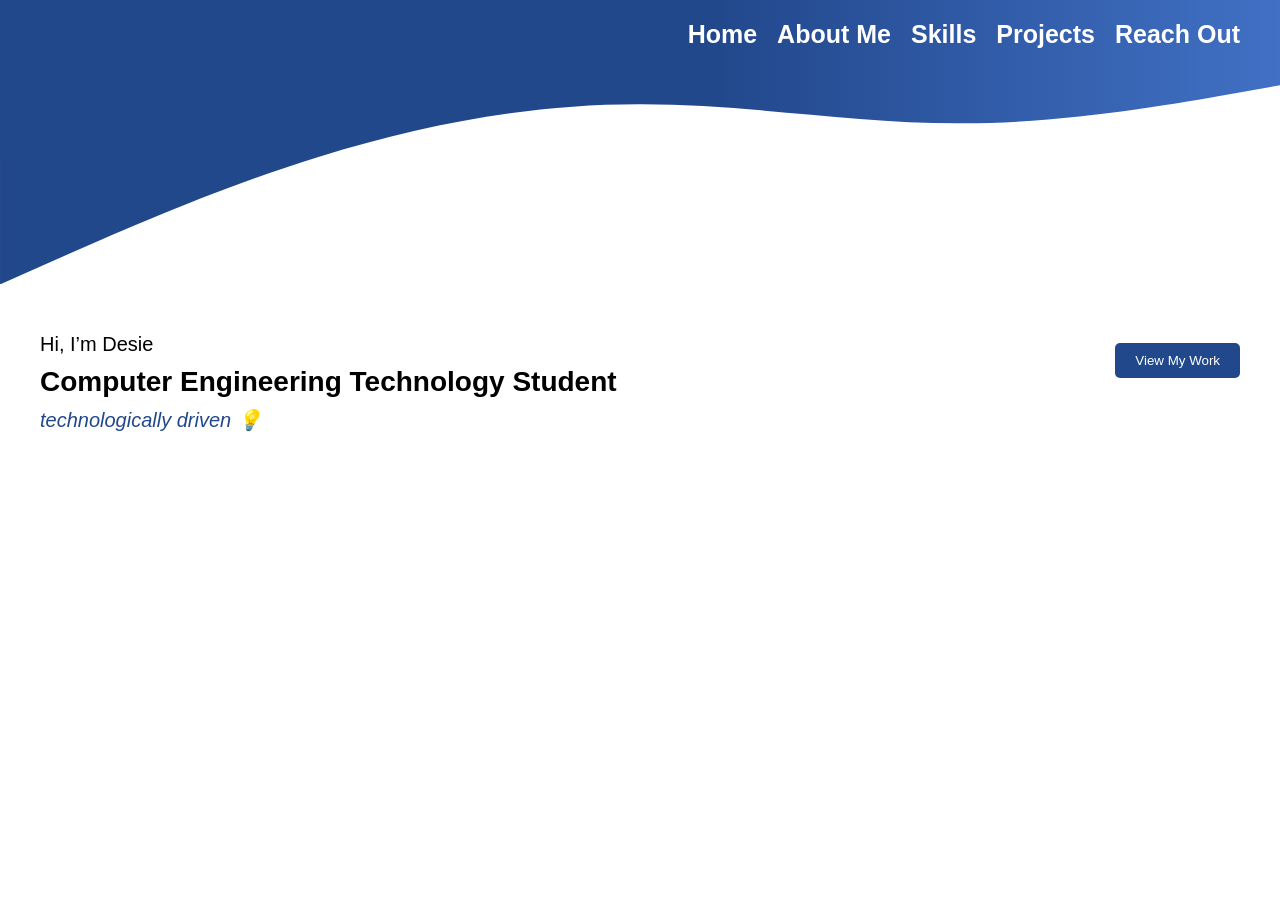
==== index.html @ a1e7cda0 "Add files via upload" ====
<!DOCTYPE html>
<html lang="en">
<head>
  <meta charset="UTF-8">
  <meta name="viewport" content="width=device-width, initial-scale=1.0">
  <title>Desie’s Portfolio</title>
  <link rel="stylesheet" href="style.css">
</head>
<body>

<header>
  <nav>
    <a href="#" class="home">Home</a>
    <a href="#">About Me</a>
    <a href="#">Skills</a>
    <a href="#">Projects</a>
    <a href="#">Reach Out</a>
  </nav>
</header>

  <svg xmlns="http://www.w3.org/2000/svg" viewBox="0 0 1440 320">
    <!-- Define gradient -->
    <defs>
      <linearGradient id="waveGradient" x1="0%" y1="0%" x2="100%" y2="0%">
        <stop offset="56%" style="stop-color:#22488C; stop-opacity:1" />
        <stop offset="99%" style="stop-color:#406FC3; stop-opacity:1" />
      </linearGradient>
    </defs>

    <path fill="url(#waveGradient)" d="M0,320L60,293.3C120,267,240,213,360,176C480,139,600,117,720,117.3C840,117,960,139,1080,138.7C1200,139,1320,117,1380,106.7L1440,96L1440,0L1380,0C1320,0,1200,0,1080,0C960,0,840,0,720,0C600,0,480,0,360,0C240,0,120,0,60,0L0,0Z"></path>
  </svg>
</header>

<section class="hero">
  <div class="hero-text">
    <p style="font-size: 20px;">Hi, I’m Desie</p>
    <h1><b>Computer Engineering Technology Student</b></h1>
    <p class="tagline">technologically driven <span class="icon">💡</span></p>
  </div>

  <div class="hero-photo">
    <button>View My Work</button>
  </div>
</section>

</body>
</html>
---- style.css ----
body {
  margin: 0;
  font-family: Arial, sans-serif;
}

header {
  position: relative;
  width: 100%;
}

nav {
  position: absolute;
  top: 20px;
  right: 40px;
  display: flex;
  gap: 20px;
}

nav a {
  color: white;
  text-decoration: none;
  font-weight: bold;
  font-size: 25px;
}

nav a.home {
  font-weight: bolder;
  font-size: 25px;
}

header svg {
  display: block;
  width: 100%;
  height: auto;
}

.hero {
  display: flex;
  align-items: flex-start;
  justify-content: space-between;
  gap: 40px;
  padding: 40px;
}

.hero-text {
  max-width: 50%;
}

.hero-text p {
  margin: 5px 0;
  font-size: 20px;
}

.hero-text h1 {
  font-size: 28px;
  margin: 10px 0;
}

.hero-text .tagline {
  font-style: italic;
  color: #22488C;
}

.hero-photo {
  display: flex;
  flex-direction: column;
  align-items: center;
}

.hero-photo img {
  width: 200px;
  height: 200px;
  border-radius: 50%;
  object-fit: cover;
  box-shadow: 0 4px 8px rgba(0,0,0,0.3);
}

.hero-photo button {
  margin-top: 15px;
  padding: 10px 20px;
  background-color: #22488C;
  color: white;
  border: none;
  border-radius: 5px;
  cursor: pointer;
}

.hero-photo button:hover {
  background-color: #406FC3;
}
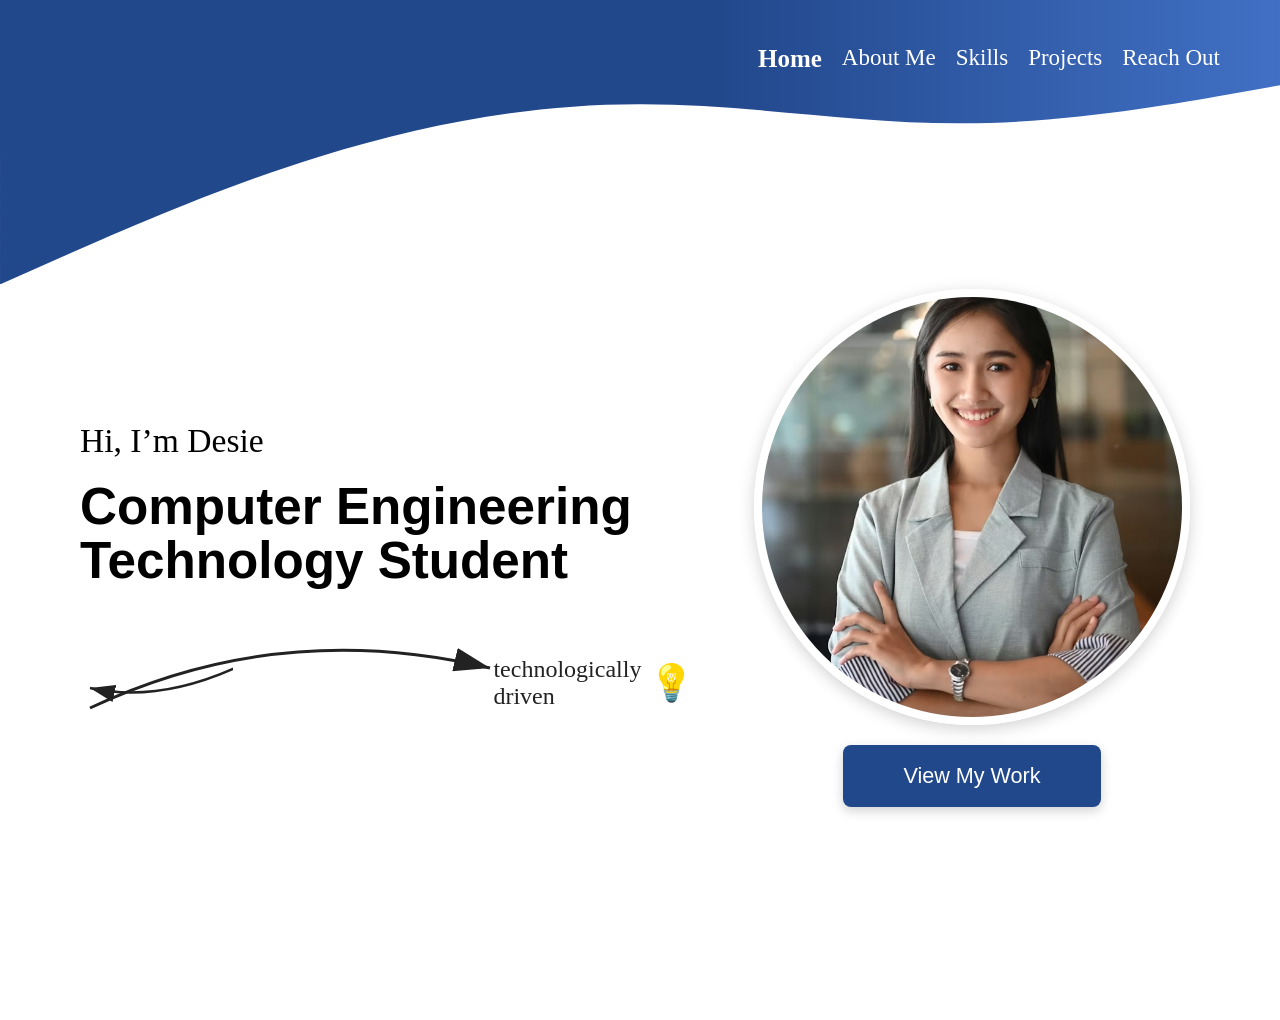
==== commit 2d6f8678: "Add files via upload" ====
--- a/index.html
+++ b/index.html
@@ -9,14 +9,13 @@
 <body>
 
 <header>
-  <nav>
-    <a href="#" class="home">Home</a>
-    <a href="#">About Me</a>
-    <a href="#">Skills</a>
-    <a href="#">Projects</a>
-    <a href="#">Reach Out</a>
-  </nav>
-</header>
+<nav>
+  <b></b><a href="#home" class="home">Home</a></b>
+  <a href="#about">About Me</a>
+  <a href="#skills">Skills</a>
+  <a href="#projects">Projects</a>
+  <a href="#contact">Reach Out</a>
+</nav>
 
   <svg xmlns="http://www.w3.org/2000/svg" viewBox="0 0 1440 320">
     <!-- Define gradient -->
@@ -33,12 +32,31 @@
 
 <section class="hero">
   <div class="hero-text">
-    <p style="font-size: 20px;">Hi, I’m Desie</p>
-    <h1><b>Computer Engineering Technology Student</b></h1>
-    <p class="tagline">technologically driven <span class="icon">💡</span></p>
+    <p class="intro">Hi, I’m Desie</p>
+    <h1><span class="main-bold">Computer Engineering<br>Technology Student</span></h1>
+    <svg class="arrow-top" width="420" height="90">
+      <path d="M10,80 Q200,-10 410,40" stroke="#222" stroke-width="3" fill="none" marker-end="url(#arrowhead)"/>
+      <defs>
+        <marker id="arrowhead" markerWidth="12" markerHeight="8" refX="12" refY="4" orient="auto">
+          <polygon points="0 0, 12 4, 0 8" fill="#222" />
+        </marker>
+      </defs>
+    </svg>
+    <div class="tagline-row">
+      <svg class="arrow-bottom" width="220" height="90">
+        <path d="M210,10 Q100,80 10,60" stroke="#222" stroke-width="2.5" fill="none" marker-end="url(#arrowhead2)"/>
+        <defs>
+          <marker id="arrowhead2" markerWidth="10" markerHeight="7" refX="10" refY="3.5" orient="auto">
+            <polygon points="0 0, 10 3.5, 0 7" fill="#222" />
+          </marker>
+        </defs>
+      </svg>
+      <span class="tagline">technologically driven <span class="icon">💡</span></span>
+    </div>
   </div>
 
   <div class="hero-photo">
+    <img src="Desie.jpg" alt="Profile photo">
     <button>View My Work</button>
   </div>
 </section>
--- a/style.css
+++ b/style.css
@@ -1,90 +1,191 @@
 body {
+  /* Main body styles */
   margin: 0;
-  font-family: Arial, sans-serif;
+  font-family: 'Georgia', 'Times New Roman', Times, serif;
+  background: #fff;
 }
 
 header {
-  position: relative;
+  /* Header with fixed navigation */
+  position: fixed;
+  top: 0;
+  left: 0;
   width: 100%;
+  z-index: 1000;
+  /* ensures it stays above other content */
+}
+
+html {
+  /* Smooth scroll behavior */
+  scroll-behavior: smooth;
+}
+
+section {  /* Section padding and height */  padding-top: 120px;
+  /* offset so content isn’t hidden behind header */
+  min-height: 100vh;
+  /* each section fills screen height */
 }
 
 nav {
+  /* Navigation menu */
   position: absolute;
-  top: 20px;
-  right: 40px;
+  top: 45px;
+  right: 60px;
   display: flex;
   gap: 20px;
 }
 
 nav a {
+  /* Navigation links */
   color: white;
   text-decoration: none;
-  font-weight: bold;
-  font-size: 25px;
+  font-weight: lighter;
+  font-size: 23px;
 }
 
 nav a.home {
+  /* Home link highlighted */
   font-weight: bolder;
   font-size: 25px;
 }
-
 header svg {
+  /* Wave SVG at header */
   display: block;
   width: 100%;
   height: auto;
 }
 
 .hero {
+  /* Hero section layout */
   display: flex;
-  align-items: flex-start;
+  align-items: center;
   justify-content: space-between;
-  gap: 40px;
-  padding: 40px;
+  gap: 0;
+  padding: 120px 0 0 80px;
+  min-height: 100vh;
+  position: relative;
+  background: #fff;
 }
 
 .hero-text {
-  max-width: 50%;
+  max-width: 48vw;
+  min-width: 500px;
+  position: relative;
+  text-align: left;
+  z-index: 2;
 }
 
-.hero-text p {
-  margin: 5px 0;
-  font-size: 20px;
+.hero-text .intro {
+  /* Introduction text Hi desie */  
+  font-size: 2.1rem;
+  font-family: 'Georgia', serif;
+  font-weight: 400;
+   margin: 0 0 20px 0;
+}
+
+.main-bold {
+  font-family: 'Arial Black', 'Arial Bold', Arial, sans-serif;
+  font-size: 3.2rem;
+  font-weight: 900;
+  line-height: 1.05;
+  display: block;
 }
 
 .hero-text h1 {
-  font-size: 28px;
-  margin: 10px 0;
+  margin: 0 0 0 0;
+  padding: 0;
 }
 
-.hero-text .tagline {
-  font-style: italic;
-  color: #22488C;
+.tagline-row {
+  display: flex;
+  align-items: center;
+  margin-top: 40px;
+  position: relative;
+}
+
+.tagline {
+  font-style: normal;
+  color: #222;
+  font-size: 1.5rem;
+  font-family: 'Georgia', serif;
+  font-weight: 500;
+  margin-left: 250px;
+  margin-top: 20px;
+
+  display: flex;
+  align-items: center;
+}
+
+.icon {
+  font-size: 1.5em;
+  margin-left: 8px;
+}
+
+.arrow-top {
+  position: absolute;
+  left: 0;
+  margin-top: 40px;
+  z-index: 1;
+}
+
+.arrow-bottom {
+  margin-right: 10px;
+  margin-top: 0;
 }
 
 .hero-photo {
+  /* Hero photo container */
   display: flex;
   flex-direction: column;
   align-items: center;
+  justify-content: flex-start;
+  margin-right: 90px;
 }
 
 .hero-photo img {
-  width: 200px;
-  height: 200px;
+  /* Profile image styling */
+  margin-top: 0;
+  width: 420px;
+  height: 420px;
   border-radius: 50%;
   object-fit: cover;
-  box-shadow: 0 4px 8px rgba(0,0,0,0.3);
+  box-shadow: 0 4px 16px rgba(0,0,0,0.18);
+  margin-bottom: 20px;
+  border: 8px solid #fff;
 }
 
 .hero-photo button {
-  margin-top: 15px;
-  padding: 10px 20px;
+  /* View My Work button */
+  margin-bottom: 45px;
+  padding: 18px 60px;
   background-color: #22488C;
   color: white;
   border: none;
-  border-radius: 5px;
+  border-radius: 8px;
+  font-size: 1.35em;
+  font-family: 'Arial', sans-serif;
+  font-weight: 500;
+  box-shadow: 0 4px 12px rgba(0,0,0,0.18);
   cursor: pointer;
+  transition: background 0.2s;
 }
 
 .hero-photo button:hover {
+  /* Button hover state */
   background-color: #406FC3;
 }
+
+@media (max-width: 1100px) {
+  .hero {
+    flex-direction: column;
+    align-items: flex-start;
+    padding: 40px 10px;
+  }
+  .hero-photo {
+    margin: 0 auto;
+  }
+  .hero-text {
+    min-width: 0;
+    max-width: 100vw;
+  }
+}
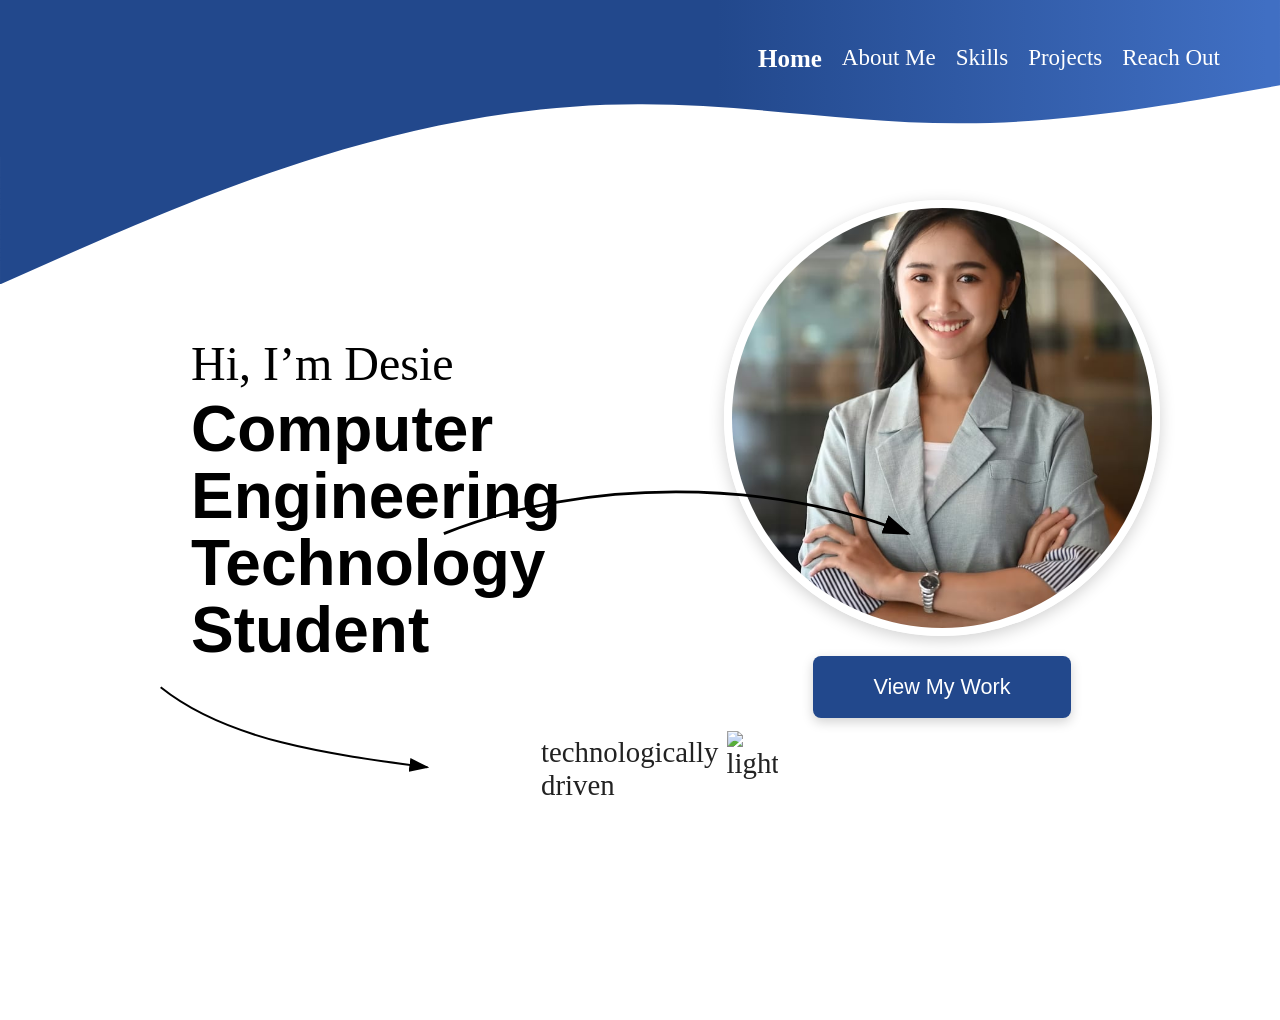
==== commit e1685913: "Add files via upload" ====
--- a/index.html
+++ b/index.html
@@ -34,24 +34,19 @@
   <div class="hero-text">
     <p class="intro">Hi, I’m Desie</p>
     <h1><span class="main-bold">Computer Engineering<br>Technology Student</span></h1>
-    <svg class="arrow-top" width="420" height="90">
-      <path d="M10,80 Q200,-10 410,40" stroke="#222" stroke-width="3" fill="none" marker-end="url(#arrowhead)"/>
-      <defs>
-        <marker id="arrowhead" markerWidth="12" markerHeight="8" refX="12" refY="4" orient="auto">
-          <polygon points="0 0, 12 4, 0 8" fill="#222" />
-        </marker>
-      </defs>
-    </svg>
+<svg class="arrow-top" width="650" height="150" viewBox="0 0 700 150" fill="none" xmlns="http://www.w3.org/2000/svg">
+  <path d="M100 80 C250 20, 450 20, 600 80" stroke="black" stroke-width="3" fill="none" marker-end="url(#arrowhead)"/>
+  <defs>
+    <marker id="arrowhead" markerWidth="10" markerHeight="7" refX="9" refY="3.5" orient="auto">
+      <polygon points="0 0, 10 3.5, 0 7" fill="black"/>
+    </marker>
+  </defs>
+</svg>
     <div class="tagline-row">
-      <svg class="arrow-bottom" width="220" height="90">
-        <path d="M210,10 Q100,80 10,60" stroke="#222" stroke-width="2.5" fill="none" marker-end="url(#arrowhead2)"/>
-        <defs>
-          <marker id="arrowhead2" markerWidth="10" markerHeight="7" refX="10" refY="3.5" orient="auto">
-            <polygon points="0 0, 10 3.5, 0 7" fill="#222" />
-          </marker>
-        </defs>
-      </svg>
-      <span class="tagline">technologically driven <span class="icon">💡</span></span>
+<svg class="arrow-bottom" width="500" height="120" viewBox="0 0 500 180" fill="none" xmlns="http://www.w3.org/2000/svg">
+  <path d="M50 20 C150 100, 300 120, 450 140" stroke="black" stroke-width="3" fill="none" marker-end="url(#arrowhead)"/>
+</svg>
+    <span class="tagline">technologically driven <img src="https://www.svgrepo.com/show/449588/lightbulb-idea.svg" alt="lightbulb" class="icon"></span>
     </div>
   </div>
 
--- a/style.css
+++ b/style.css
@@ -1,5 +1,4 @@
 body {
-  /* Main body styles */
   margin: 0;
   font-family: 'Georgia', 'Times New Roman', Times, serif;
   background: #fff;
@@ -12,11 +11,11 @@
   left: 0;
   width: 100%;
   z-index: 1000;
-  /* ensures it stays above other content */
+  /* stays above other content */
 }
 
 html {
-  /* Smooth scroll behavior */
+  /* Smooth scroll */
   scroll-behavior: smooth;
 }
 
@@ -61,13 +60,14 @@
   align-items: center;
   justify-content: space-between;
   gap: 0;
-  padding: 120px 0 0 80px;
+  padding: 120px 0 0 190px;
   min-height: 100vh;
   position: relative;
   background: #fff;
 }
 
 .hero-text {
+  margin-left: 1px;
   max-width: 48vw;
   min-width: 500px;
   position: relative;
@@ -76,16 +76,16 @@
 }
 
 .hero-text .intro {
-  /* Introduction text Hi desie */  
-  font-size: 2.1rem;
+  /* Hi, I'm Desie */  
+  font-size: 3.0rem;
   font-family: 'Georgia', serif;
   font-weight: 400;
-   margin: 0 0 20px 0;
+   margin: 0 0 5px 0;
 }
 
 .main-bold {
   font-family: 'Arial Black', 'Arial Bold', Arial, sans-serif;
-  font-size: 3.2rem;
+  font-size: 4.0rem;
   font-weight: 900;
   line-height: 1.05;
   display: block;
@@ -99,38 +99,47 @@
 .tagline-row {
   display: flex;
   align-items: center;
-  margin-top: 40px;
+  margin-top: 50px;
+  margin-left: 100px;
   position: relative;
+  min-height: 90px;
 }
 
 .tagline {
   font-style: normal;
   color: #222;
-  font-size: 1.5rem;
+  font-size: 1.8rem;
   font-family: 'Georgia', serif;
   font-weight: 500;
   margin-left: 250px;
   margin-top: 20px;
-
   display: flex;
   align-items: center;
 }
 
 .icon {
-  font-size: 1.5em;
+  width: 1.8em;
+  height: 1.8em;
   margin-left: 8px;
+  margin-top: -25px;
+  vertical-align: middle;
 }
 
 .arrow-top {
   position: absolute;
-  left: 0;
-  margin-top: 40px;
+  left: 160px;
+  bottom: 200px;
+  width: 650px;
   z-index: 1;
+  pointer-events: none;
 }
 
 .arrow-bottom {
-  margin-right: 10px;
-  margin-top: 0;
+  position: absolute;
+  right: 180px;    /* Move left or right */
+  bottom: 10px;   /* Move up or down */
+  z-index: 1;
+  pointer-events: none;
 }
 
 .hero-photo {
@@ -139,12 +148,13 @@
   flex-direction: column;
   align-items: center;
   justify-content: flex-start;
-  margin-right: 90px;
+  margin-right: 120px;
+  align-self: flex-start; /* aligns photo + button to top */
 }
 
 .hero-photo img {
   /* Profile image styling */
-  margin-top: 0;
+  margin-top: 80px;
   width: 420px;
   height: 420px;
   border-radius: 50%;
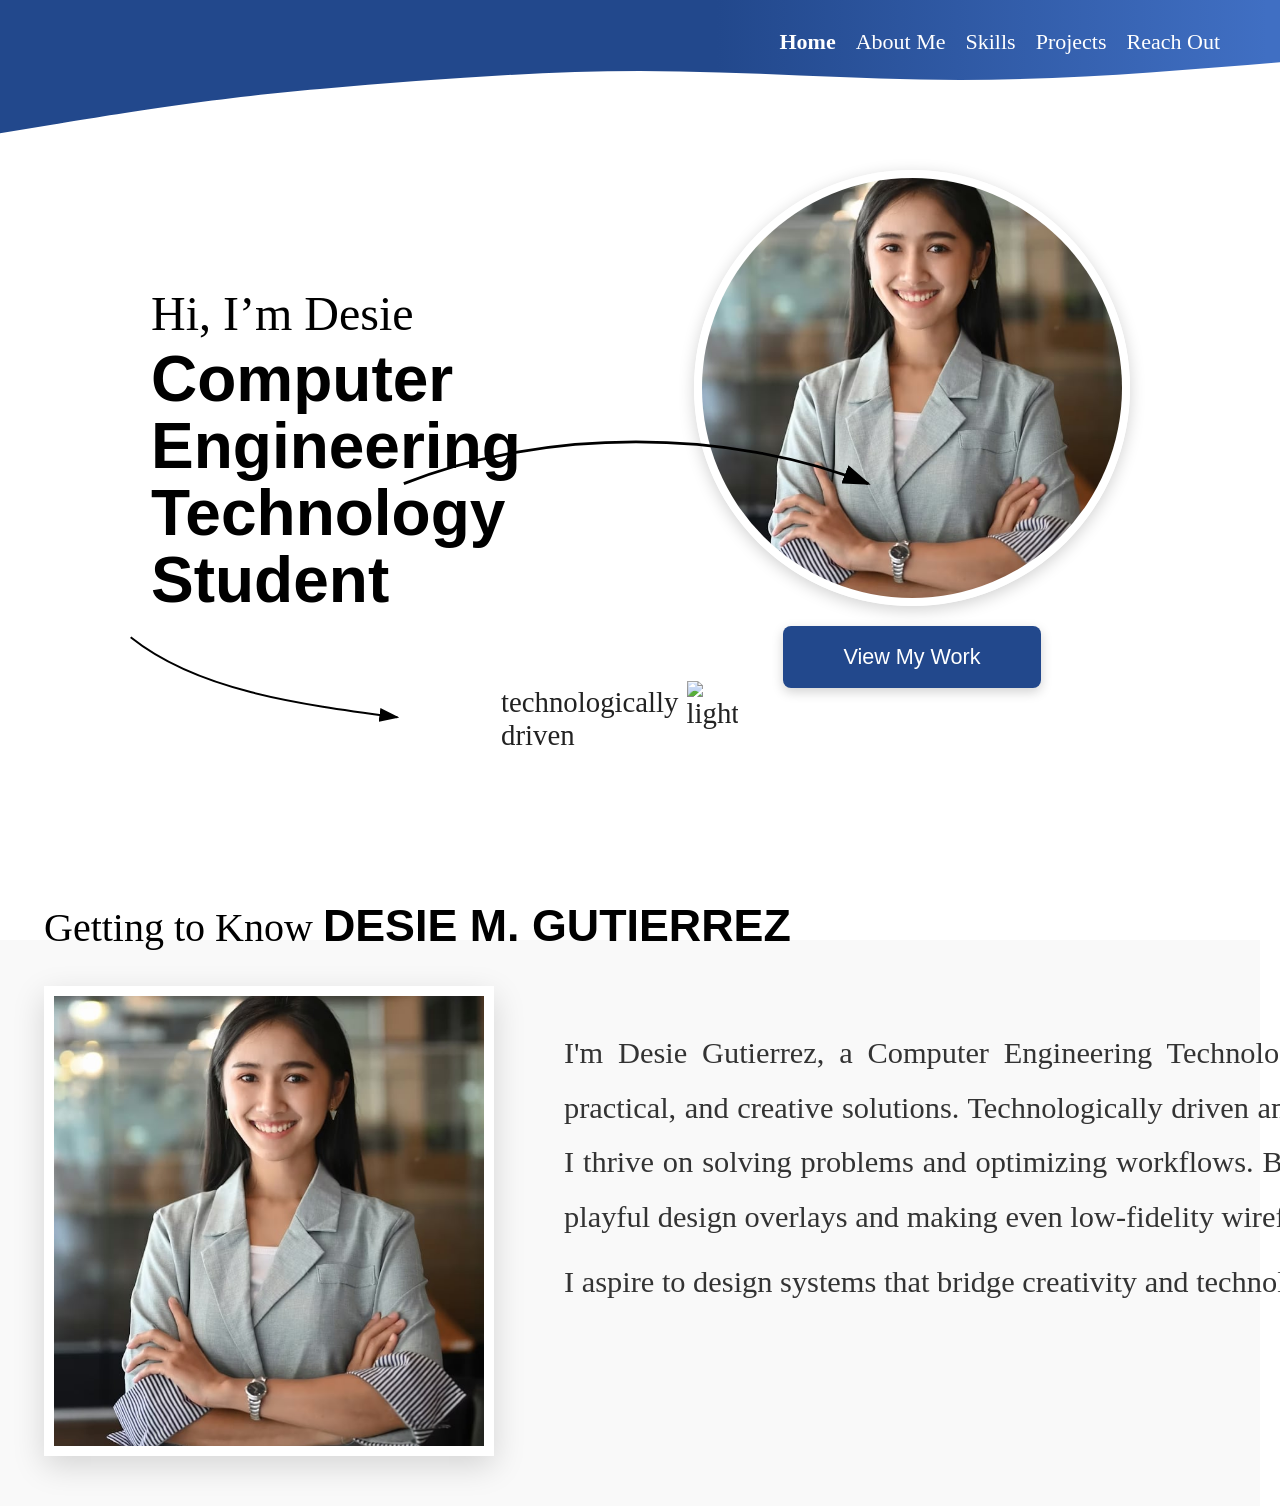
==== commit edc67134: "Add files via upload" ====
--- a/index.html
+++ b/index.html
@@ -10,14 +10,14 @@
 
 <header>
 <nav>
-  <b></b><a href="#home" class="home">Home</a></b>
+  <b><a href="#home" class="home">Home</a></b>
   <a href="#about">About Me</a>
   <a href="#skills">Skills</a>
   <a href="#projects">Projects</a>
   <a href="#contact">Reach Out</a>
 </nav>
 
-  <svg xmlns="http://www.w3.org/2000/svg" viewBox="0 0 1440 320">
+  <svg xmlns="http://www.w3.org/2000/svg" viewBox="0 0 1440 180">
     <!-- Define gradient -->
     <defs>
       <linearGradient id="waveGradient" x1="0%" y1="0%" x2="100%" y2="0%">
@@ -26,11 +26,11 @@
       </linearGradient>
     </defs>
 
-    <path fill="url(#waveGradient)" d="M0,320L60,293.3C120,267,240,213,360,176C480,139,600,117,720,117.3C840,117,960,139,1080,138.7C1200,139,1320,117,1380,106.7L1440,96L1440,0L1380,0C1320,0,1200,0,1080,0C960,0,840,0,720,0C600,0,480,0,360,0C240,0,120,0,60,0L0,0Z"></path>
+    <path fill="url(#waveGradient)" d="M0,150L60,140C120,130,240,110,360,100C480,90,600,80,720,80C840,80,960,90,1080,90C1200,90,1320,80,1440,70L1440,0L1320,0C1200,0,1080,0,960,0C840,0,720,0,600,0C480,0,360,0,240,0C120,0,60,0,0,0Z"></path>
   </svg>
 </header>
 
-<section class="hero">
+<section class="hero" id="home">
   <div class="hero-text">
     <p class="intro">Hi, I’m Desie</p>
     <h1><span class="main-bold">Computer Engineering<br>Technology Student</span></h1>
@@ -52,9 +52,32 @@
 
   <div class="hero-photo">
     <img src="Desie.jpg" alt="Profile photo">
-    <button>View My Work</button>
+    <button>View My Work</button> 
   </div>
 </section>
 
+<section id="about" class="about-section">
+<div class="about-content">
+  <h2>
+  <span class="small">Getting to Know</span>
+  <span class="big">DESIE M. GUTIERREZ</span>
+</h2>
+
+  <div class="about-row"> 
+
+    <div class="photo-frame">
+      <img src="Desie.jpg" alt="Desie M. Gutierrez" class="about-photo">
+    </div>
+
+    <div class="about-text">
+      <p>I'm Desie Gutierrez, a Computer Engineering Technology student passionate about building practical, and creative solutions. Technologically driven and curious about how systems connect, I thrive on solving problems and optimizing workflows. Beyond tech, I love experimenting with playful design overlays and making even low-fidelity wireframes feel alive.</p>
+      <p>I aspire to design systems that bridge creativity and technology.</p>
+    </div>
+  </div>
+</div> 
+</section>
+
+
+
 </body>
 </html>
--- a/style.css
+++ b/style.css
@@ -28,7 +28,7 @@
 nav {
   /* Navigation menu */
   position: absolute;
-  top: 45px;
+  top: 29px;
   right: 60px;
   display: flex;
   gap: 20px;
@@ -39,13 +39,13 @@
   color: white;
   text-decoration: none;
   font-weight: lighter;
-  font-size: 23px;
+  font-size: 22px;
 }
 
 nav a.home {
   /* Home link highlighted */
   font-weight: bolder;
-  font-size: 25px;
+  font-size: 22px;
 }
 header svg {
   /* Wave SVG at header */
@@ -60,7 +60,7 @@
   align-items: center;
   justify-content: space-between;
   gap: 0;
-  padding: 120px 0 0 190px;
+  padding: 120px 0 0 150px;
   min-height: 100vh;
   position: relative;
   background: #fff;
@@ -73,6 +73,7 @@
   position: relative;
   text-align: left;
   z-index: 2;
+  top: -50px;
 }
 
 .hero-text .intro {
@@ -148,13 +149,13 @@
   flex-direction: column;
   align-items: center;
   justify-content: flex-start;
-  margin-right: 120px;
+  margin-right: 150px;
   align-self: flex-start; /* aligns photo + button to top */
 }
 
 .hero-photo img {
   /* Profile image styling */
-  margin-top: 80px;
+  margin-top: 50px;
   width: 420px;
   height: 420px;
   border-radius: 50%;
@@ -185,6 +186,94 @@
   background-color: #406FC3;
 }
 
+/* About Me Section */
+.about-section {
+  position: relative;
+  width: 100%;
+  min-height: 400px;
+  display: flex;
+  padding: 10px 0 50px 0;
+  background-color: #f9f9f9;
+  text-align: left;
+  margin-top: -80px;
+  transform: translate(-20px);
+}
+
+.about-content {
+  display: flex;
+  flex-direction: column;
+  align-items: flex-start;
+  gap: 60px;
+  max-width: 1200px;
+  width: 90%;
+  margin: -50px auto 0 auto;
+  padding-top: 0;
+}
+
+.about-content h2 {
+  margin: 0;
+  font-size: 2.5rem; 
+  padding-bottom: 5px;
+  text-align: left;
+}
+
+/* Getting to Know */
+.about-content h2 span.small {
+  font-family: 'Georgia', serif; 
+  font-weight: normal; 
+  font-size: 2.5rem;    
+}
+
+/* DESIE M. GUTIERREZ */
+.about-content h2 span.big {
+  font-family: Arial black, Arial Bold, Arial, sans-serif; 
+  font-weight: bold; 
+  font-size: 2.8rem; 
+}
+
+.about-row {
+  display: flex;
+  align-items: flex-start;
+  gap: 40px;
+  width: 100%;
+  flex-direction: row;
+}
+
+.about-text {
+  flex: unset;
+  width: 900000000px;
+  max-width: none;
+}
+
+.about-text p {
+  font-size: 1.9rem;
+  line-height: 1.8;
+  color: #333;
+  margin: 10px 0;
+  margin-left: 30px;
+  text-align: justify;
+  width: 100%;
+}
+
+/* The Container */
+.photo-frame {
+  width: 430px;
+  height: 450px;   
+  background: #fff;
+  box-shadow: 0px 10px 30px rgba(0, 0, 0, 0.15);
+  padding: 10px;
+  overflow: hidden;
+  flex-shrink: 0;
+  margin-top: -30px;
+}
+
+/* Photo inside */
+.about-photo {
+  width: 100%;
+  height: 100%;
+  object-fit: cover;
+}
+
 @media (max-width: 1100px) {
   .hero {
     flex-direction: column;
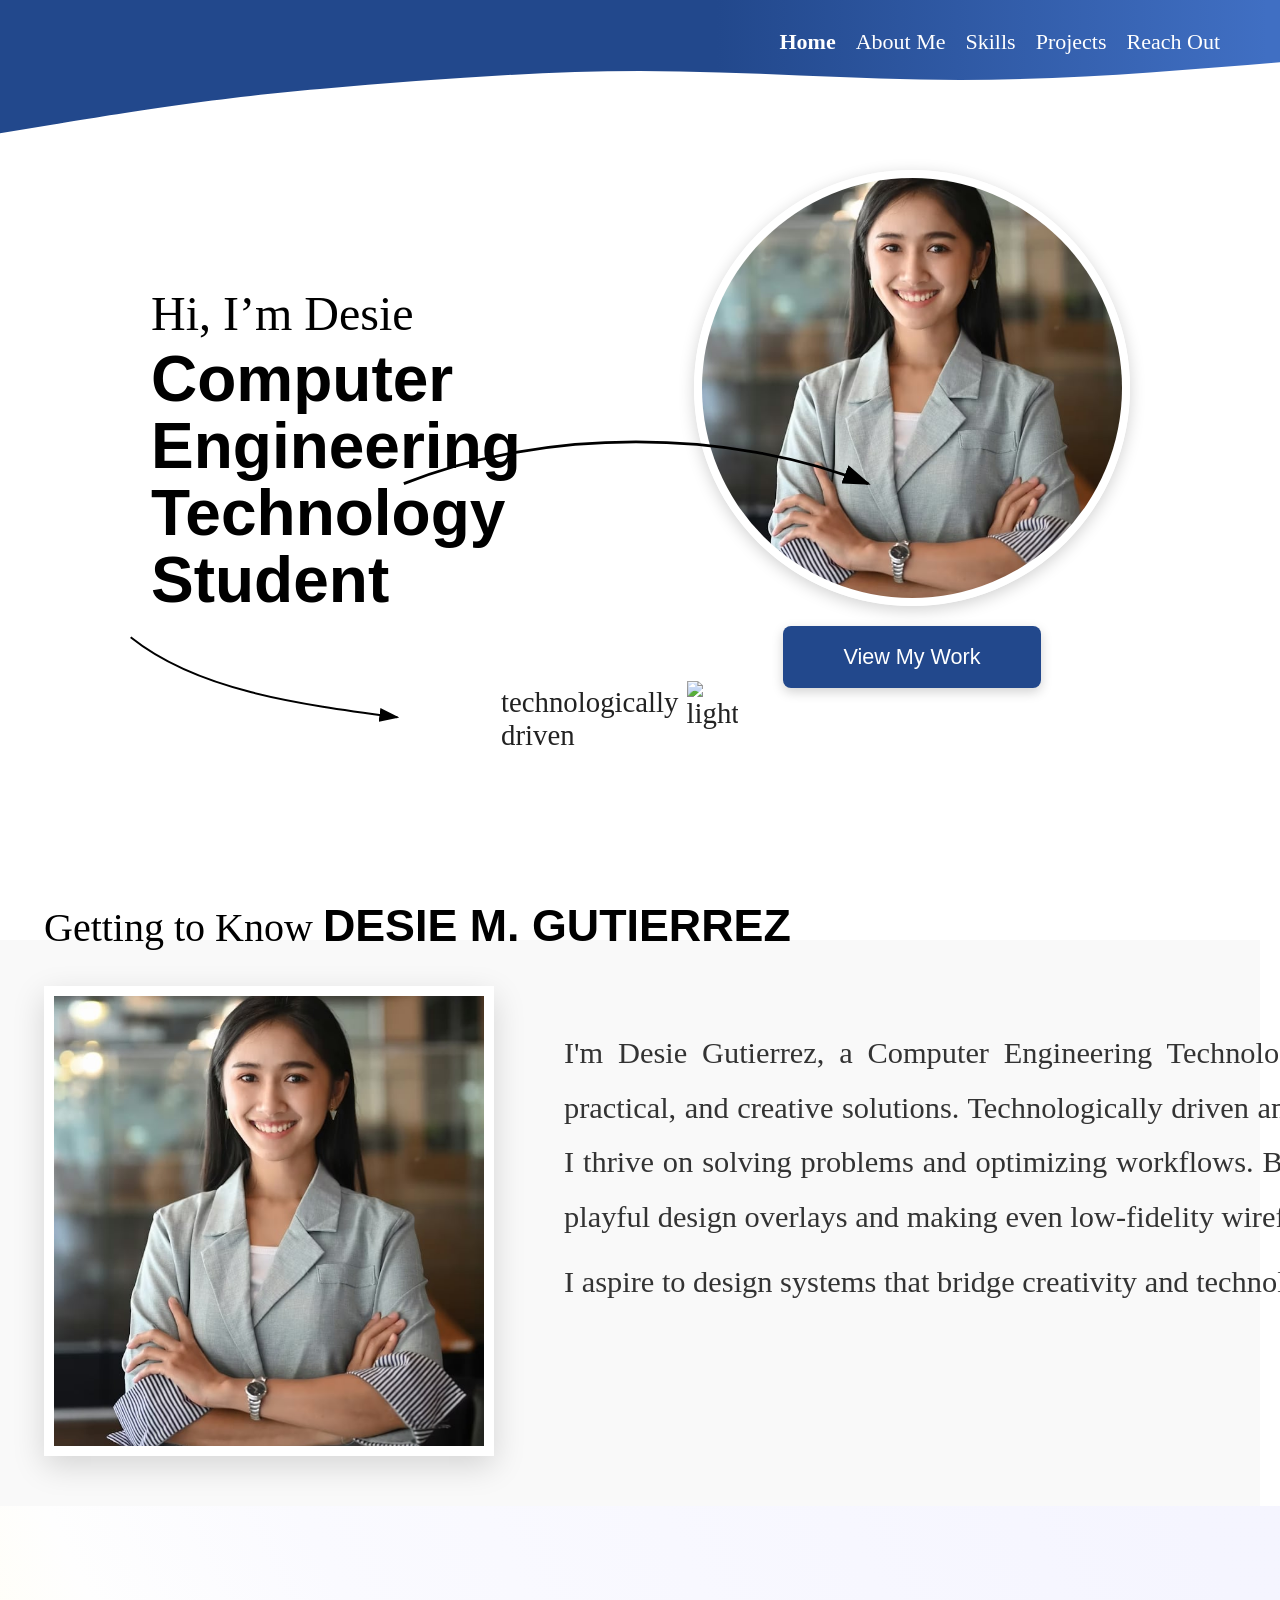
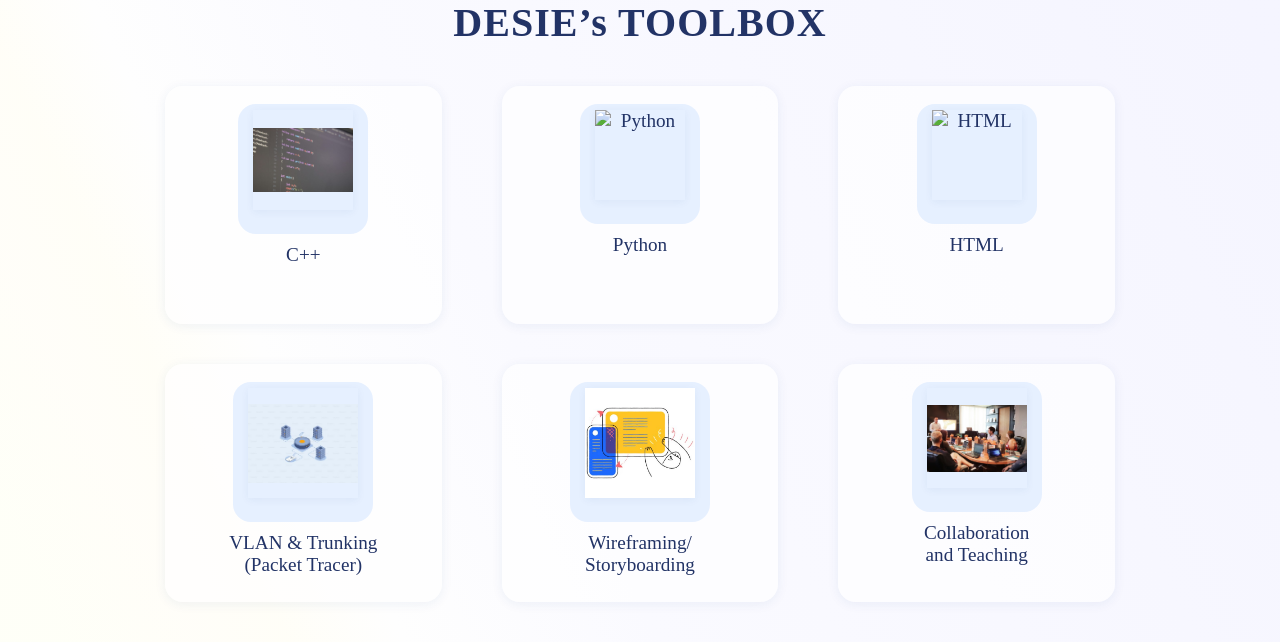
==== commit c1806968: "Add files via upload" ====
--- a/index.html
+++ b/index.html
@@ -5,6 +5,8 @@
   <meta name="viewport" content="width=device-width, initial-scale=1.0">
   <title>Desie’s Portfolio</title>
   <link rel="stylesheet" href="style.css">
+  <link rel="stylesheet" href="wireframe-style.css">
+  <link rel="stylesheet" href="skills-style.css">
 </head>
 <body>
 
@@ -77,7 +79,47 @@
 </div> 
 </section>
 
-
+<section id="skills" class="skills-section">
+  <h2>DESIE’s TOOLBOX</h2>
+  <div class="skills-grid">
+    <div class="skill-item">
+      <div class="skill-bg skill-bg-cpp">
+        <img src="c++.jpg" alt="C++ code" class="skill-cpp">
+      </div>
+      <span class="skill-text-cpp">C++</span>
+    </div>
+    <div class="skill-item">
+      <div class="skill-bg skill-bg-python">
+        <img src="https://cdn.jsdelivr.net/gh/devicons/devicon/icons/python/python-original.svg" alt="Python" class="skill-python">
+      </div>
+      <span class="skill-text-python">Python</span>
+    </div>
+    <div class="skill-item">
+      <div class="skill-bg skill-bg-html">
+        <img src="https://cdn.jsdelivr.net/gh/devicons/devicon/icons/html5/html5-original.svg" alt="HTML" class="skill-html">
+      </div>
+      <span class="skill-text-html">HTML</span>
+    </div>
+    <div class="skill-item">
+      <div class="skill-bg skill-bg-vlan">
+        <img src="vlan.jpg" alt="VLAN & Trunking" class="skill-vlan">
+      </div>
+      <span class="skill-text-vlan">VLAN & Trunking<br>(Packet Tracer)</span>
+    </div>
+    <div class="skill-item">
+      <div class="skill-bg skill-bg-wireframe">
+        <img src="wireframe.jpg" alt="Wireframing" class="skill-wireframe">
+      </div>
+      <span class="skill-text-wireframe">Wireframing/<br>Storyboarding</span>
+    </div>
+    <div class="skill-item">
+      <div class="skill-bg skill-bg-collaboration">
+        <img src="collaboration.jpg" alt="Collaboration" class="skill-collaboration">
+      </div>
+      <span class="skill-text-collaboration">Collaboration<br>and Teaching</span>
+    </div>
+  </div>
+</section>
 
 </body>
 </html>
--- a/style.css
+++ b/style.css
@@ -274,6 +274,106 @@
   object-fit: cover;
 }
 
+
+
+
+/*SKILLS SECTION */
+.skill-bg {
+  display: flex;
+  align-items: center;
+  justify-content: center;
+  border-radius: 18px;
+  margin: 0 auto;
+  background: #e6f0ff; 
+}
+
+/* C++ */
+.skill-bg-cpp { width: 130px; height: 130px; }
+.skill-item .skill-cpp { width: 100px; height: 100px; }
+.skill-text-cpp { font-size: 1.2rem; color: #223366; margin-top: 10px; }
+
+/* Python */
+.skill-bg-python { width: 120px; height: 120px; }
+.skill-item .skill-python { width: 90px; height: 90px; }
+.skill-text-python { font-size: 1.2rem; color: #223366; margin-top: 10px; }
+
+/* HTML */
+.skill-bg-html { width: 120px; height: 120px; }
+.skill-item .skill-html { width: 90px; height: 90px; }
+.skill-text-html { font-size: 1.2rem; color: #223366; margin-top: 10px; }
+
+/* VLAN */
+.skill-bg-vlan { width: 140px; height: 140px; }
+.skill-item .skill-vlan { width: 110px; height: 110px; }
+.skill-text-vlan { font-size: 1.2rem; color: #223366; margin-top: 10px; }
+
+/* Wireframing */
+.skill-bg-wireframe { width: 140px; height: 140px; }
+.skill-item .skill-wireframe { width: 110px; height: 110px; }
+.skill-text-wireframe { font-size: 1.2rem; color: #223366; margin-top: 10px; }
+
+/* Collaboration */
+.skill-bg-collaboration { width: 130px; height: 130px; }
+.skill-item .skill-collaboration { width: 100px; height: 100px; }
+.skill-text-collaboration { font-size: 1.2rem; color: #223366; margin-top: 10px; }
+
+/* Skills Section */
+.skills-section {
+  position: relative;
+  width: 100%;
+  min-height: 600px;
+  padding: 60px 0 40px 0;
+  background: linear-gradient(243.89deg, rgba(235, 235, 255, 0.5) 4.98%, rgba(245, 245, 255, 0.5) 59.69%, #FEFEFE 75.33%, rgba(255, 253, 242, 0.6) 82.36%, rgba(255, 253, 246, 0.729702) 88.02%, rgba(254, 255, 244, 0.7) 96.11%);
+  text-align: center;
+}
+
+.skills-section h2 {
+  font-family: 'Georgia', serif;
+  font-size: 2.5rem;
+  color: #223366;
+  margin-bottom: 40px;
+  font-weight: bold;
+  letter-spacing: 1px;
+}
+
+.skills-grid {
+  display: grid;
+  grid-template-columns: repeat(3, 1fr);
+  gap: 40px 60px;
+  max-width: 950px;
+  margin: 0 auto;
+}
+
+.skill-item {
+  display: flex;
+  flex-direction: column;
+  align-items: center;
+  font-family: 'Georgia', serif;
+  font-size: 1.2rem;
+  color: #223366;
+  background: rgba(255,255,255,0.7);
+  border-radius: 18px;
+  box-shadow: 0 2px 12px rgba(34,72,140,0.07);
+  padding: 18px 10px 10px 10px;
+  min-height: 210px;
+  transition: transform 0.2s;
+} 
+
+.skill-item:hover {
+  transform: translateY(-5px);
+  box-shadow: 0 4px 16px rgba(34,72,140,0.12);
+}
+
+.skill-item img,
+.skill-item .icon-img {
+  width: auto;
+  height: auto;
+  object-fit: contain;
+  margin-bottom: 18px;
+  box-shadow: 0 2px 8px rgba(34,72,140,0.06);
+}
+
+
 @media (max-width: 1100px) {
   .hero {
     flex-direction: column;
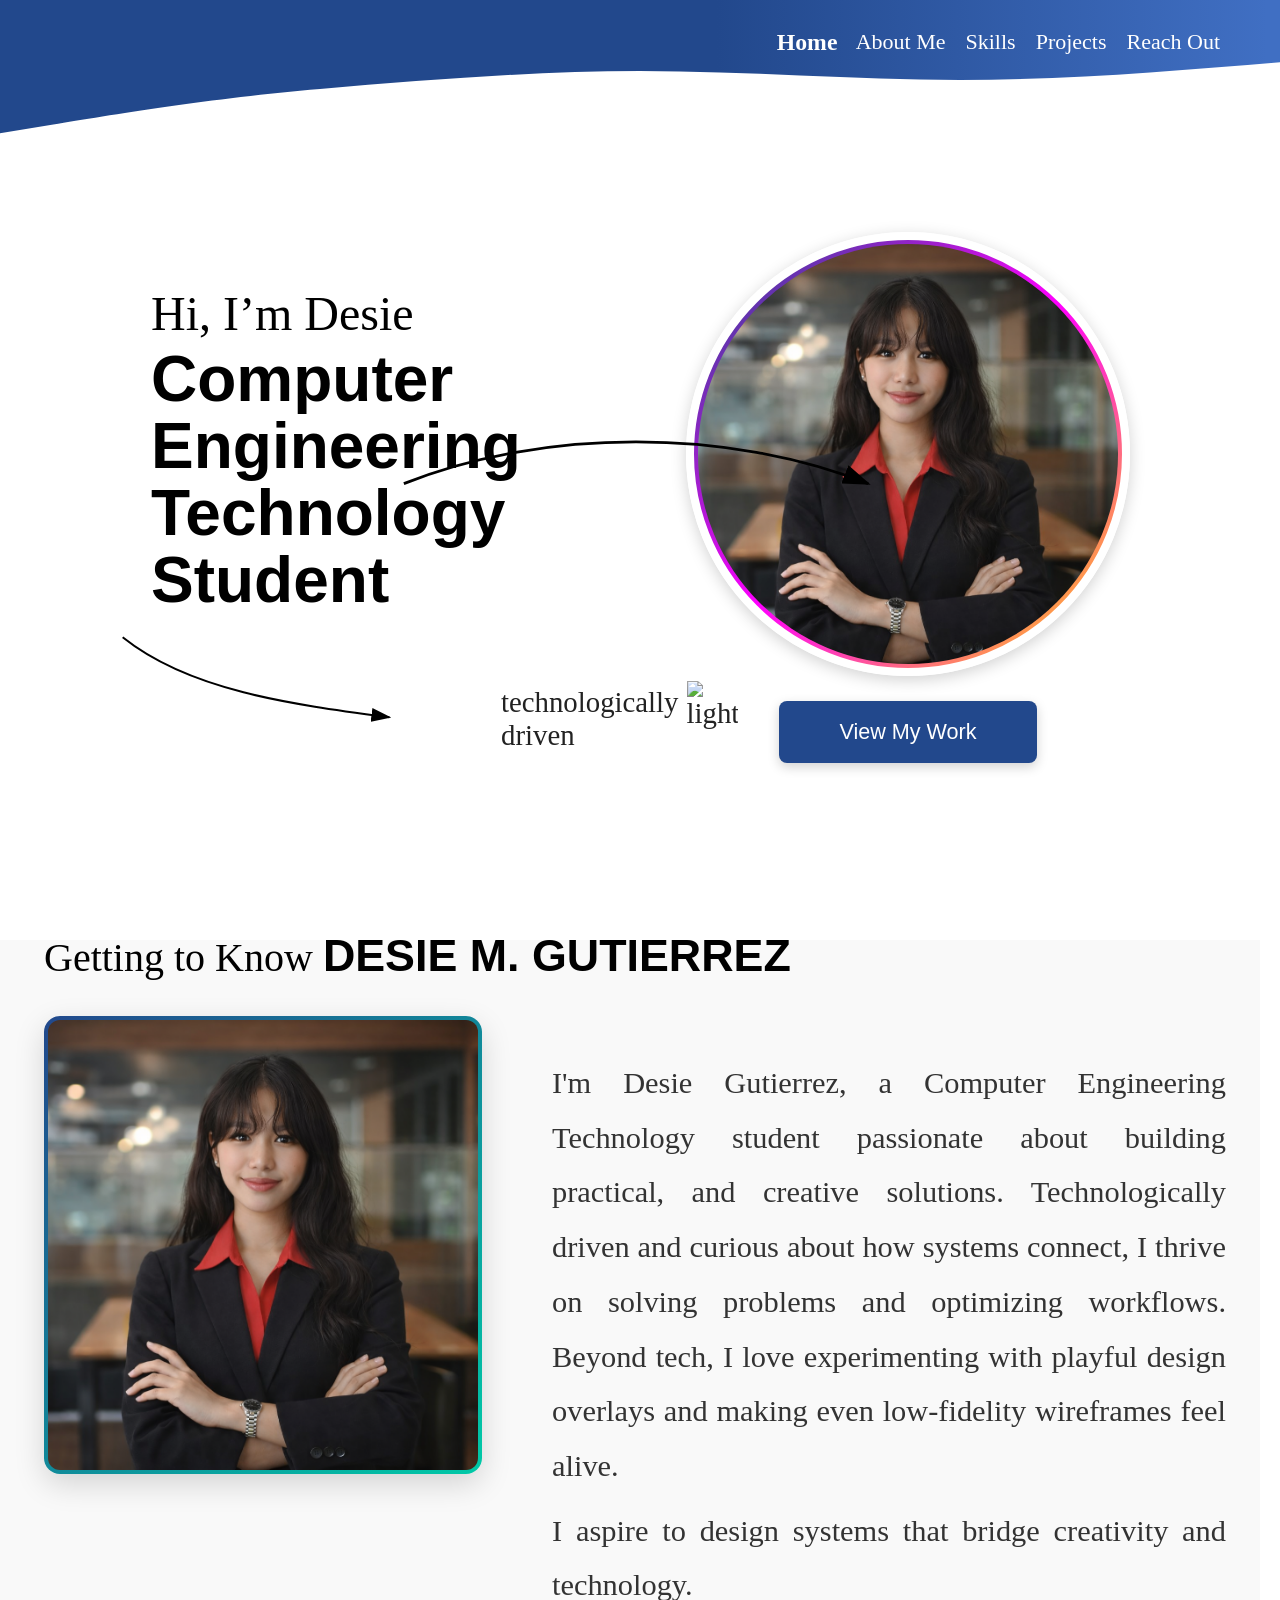
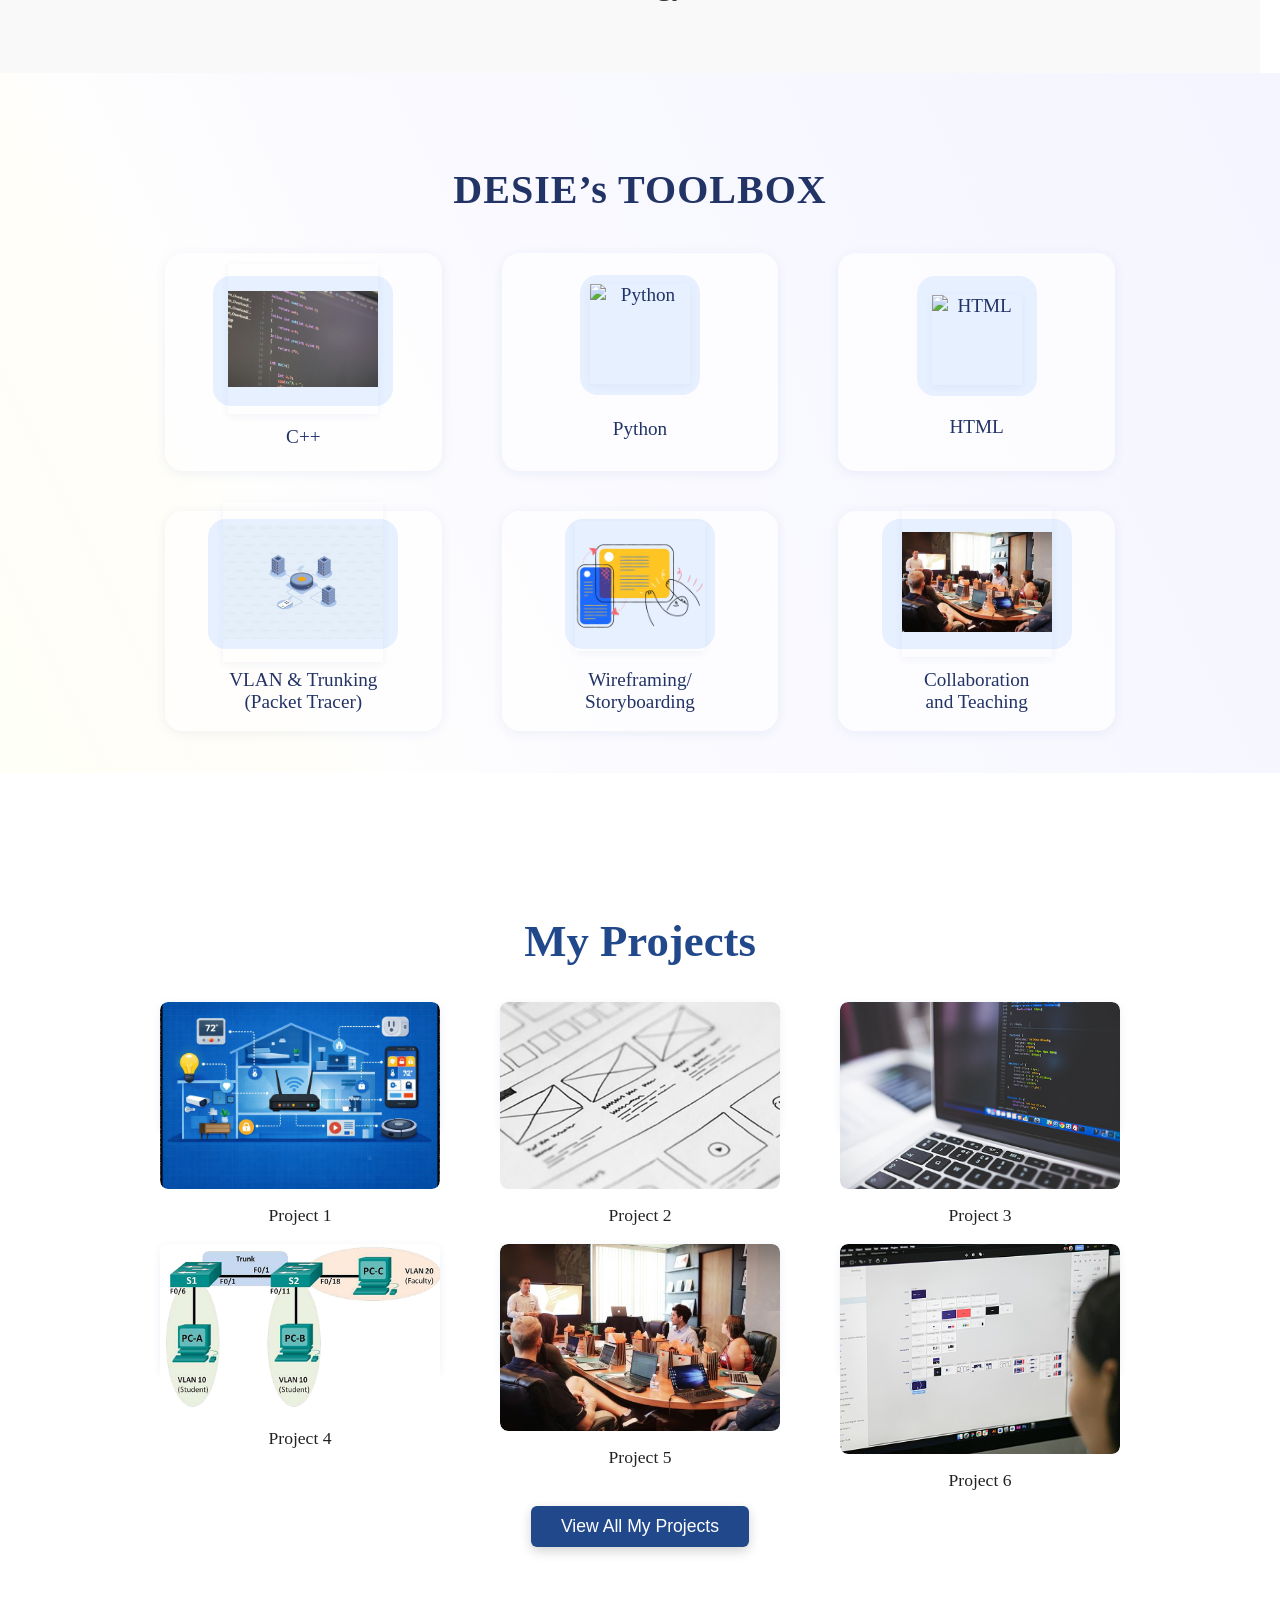
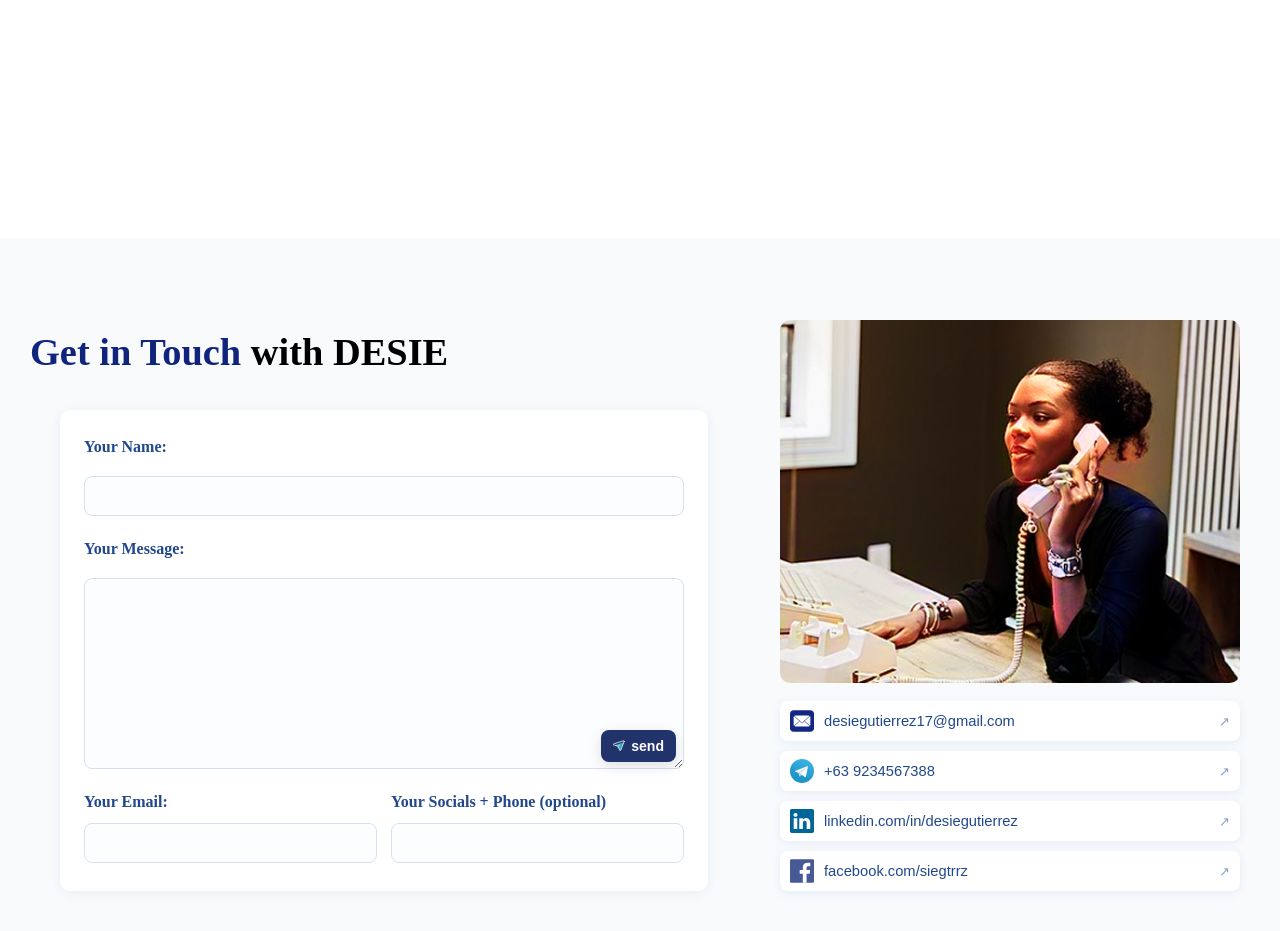
==== commit 395139bc: "Add files via upload" ====
--- a/index.html
+++ b/index.html
@@ -12,11 +12,11 @@
 
 <header>
 <nav>
-  <b><a href="#home" class="home">Home</a></b>
-  <a href="#about">About Me</a>
-  <a href="#skills">Skills</a>
-  <a href="#projects">Projects</a>
-  <a href="#contact">Reach Out</a>
+  <a href="#home" class="nav-link">Home</a>
+  <a href="#about" class="nav-link">About Me</a>
+  <a href="#skills" class="nav-link">Skills</a>
+  <a href="#projects" class="nav-link">Projects</a>
+  <a href="#contact" class="nav-link">Reach Out</a>
 </nav>
 
   <svg xmlns="http://www.w3.org/2000/svg" viewBox="0 0 1440 180">
@@ -53,11 +53,19 @@
   </div>
 
   <div class="hero-photo">
-    <img src="Desie.jpg" alt="Profile photo">
-    <button>View My Work</button> 
+    <img src="Desie.png" alt="Profile photo">
+      <button onclick="window.location.href='projects.html?from=home'">View My Work</button> 
   </div>
 </section>
 
+ 
+
+
+
+
+
+
+<!-- ABOUT ME SECTION -->
 <section id="about" class="about-section">
 <div class="about-content">
   <h2>
@@ -68,9 +76,9 @@
   <div class="about-row"> 
 
     <div class="photo-frame">
-      <img src="Desie.jpg" alt="Desie M. Gutierrez" class="about-photo">
-    </div>
-
+      <img src="Desie.png" alt="Desie M. Gutierrez" class="about-photo">
+    </div>
+  
     <div class="about-text">
       <p>I'm Desie Gutierrez, a Computer Engineering Technology student passionate about building practical, and creative solutions. Technologically driven and curious about how systems connect, I thrive on solving problems and optimizing workflows. Beyond tech, I love experimenting with playful design overlays and making even low-fidelity wireframes feel alive.</p>
       <p>I aspire to design systems that bridge creativity and technology.</p>
@@ -79,9 +87,16 @@
 </div> 
 </section>
 
+
+
+
+
+
+
+<!-- SKILLS SECTION -->
 <section id="skills" class="skills-section">
   <h2>DESIE’s TOOLBOX</h2>
-  <div class="skills-grid">
+  <div class="skills-grid">               
     <div class="skill-item">
       <div class="skill-bg skill-bg-cpp">
         <img src="c++.jpg" alt="C++ code" class="skill-cpp">
@@ -108,7 +123,7 @@
     </div>
     <div class="skill-item">
       <div class="skill-bg skill-bg-wireframe">
-        <img src="wireframe.jpg" alt="Wireframing" class="skill-wireframe">
+        <img src="wireframe.svg" alt="Wireframing" class="skill-wireframe">
       </div>
       <span class="skill-text-wireframe">Wireframing/<br>Storyboarding</span>
     </div>
@@ -121,5 +136,226 @@
   </div>
 </section>
 
+
+
+
+
+
+
+
+
+<section id="projects" class="projects-section">
+  <h1>My Projects</h1>
+  <div class="projects-grid">
+    <div class="project-item">
+      <div class="project-image-wrapper">
+        <img src="smarthome.png" alt="IoT Smart Home Prototype">
+        <div class="project-hover">
+          <h3 class="hover-title">IoT Smart Home Prototype</h3>
+          <p class="hover-desc">Built in Packet Tracer to simulate smart appliances connected via VLANs.</p>
+        </div>
+      </div>
+      <div class="project-caption">Project 1</div>
+    </div>
+    <div class="project-item">
+      <div class="project-image-wrapper">
+        <img src="wireframing.png" alt="Wireframing">
+        <div class="project-hover">
+          <h3 class="hover-title">Wireframe Sketches</h3>
+          <p class="hover-desc">Hand-drawn layouts illustrating early design concepts for a website, showing placeholders for images, text blocks, and buttons.</p>
+        </div>
+      </div>
+      <div class="project-caption">Project 2</div>
+    </div>
+    <div class="project-item">
+      <div class="project-image-wrapper">
+        <img src="website.png" alt="Python Coding">
+        <div class="project-hover">
+          <h3 class="hover-title">Multimedia Systems Website</h3>
+          <p class="hover-desc">Developed a responsive HTML/CSS site with embedded graphics and animations.</p>
+        </div>
+      </div>
+      <div class="project-caption">Project 3</div>
+    </div>
+    <div class="project-item">
+      <div class="project-image-wrapper">
+        <img src="vlan trunking.png" alt="VLAN & Trunking">
+        <div class="project-hover">
+          <h3 class="hover-title">Network Trunking Lab</h3>
+          <p class="hover-desc">Configured VLANs and trunking in Packet Tracer, troubleshooting native VLAN mismatches.</p>
+        </div>
+      </div>
+      <div class="project-caption">Project 4</div>
+    </div>
+    <div class="project-item">
+      <div class="project-image-wrapper">
+        <img src="collaboration.jpg" alt="Collaboration">
+        <div class="project-hover">
+          <h3 class="hover-title">Collaboration & Teaching Workshop</h3>
+          <p class="hover-desc">Led a peer session on network setup, using diagrams and live troubleshooting.</p>
+        </div>
+      </div>
+      <div class="project-caption">Project 5</div>
+    </div>
+    <div class="project-item">
+      <div class="project-image-wrapper">
+        <img src="figma.png" alt="UI Design">
+        <div class="project-hover">
+          <h3 class="hover-title">Figma Design Components Board</h3>
+          <p class="hover-desc">Organized multiple artboards in Figma to showcase color palettes, typography samples, and layout previews.</p>
+        </div>
+      </div>
+      <div class="project-caption">Project 6</div>
+    </div>
+  </div>
+  <div class="projects-btn-row">
+    <a href="projects.html?from=index" class="projects-btn">View All My Projects</a>
+  </div>
+</section>
+
+
+
+
+
+
+
+
+<!-- REACH OUT SECTION -->
+  <section id="contact" class="contact-section">
+    <h2><span style="color:#10247E; font-family:'Georgia',serif; font-weight:900;">Get in Touch</span> with DESIE</h2>
+    <div class="contact-container">
+      <div class="contact-form">
+        <label for="name">Your Name:</label>
+        <input type="text" id="name" name="name" required>
+        <label for="message">Your Message:</label>
+        <div class="message-wrapper">
+          <textarea id="message" name="message" rows="7" required></textarea>
+          <div class="form-group">
+            <button type="submit" class="send-btn">
+              <svg width="16" height="15" viewBox="0 0 16 15" fill="none" xmlns="http://www.w3.org/2000/svg">
+                <path d="M14.4578 2.68645L10.3803 12.9725C10.34 13.1318 10.241 13.274 10.0993 13.3759C9.9577 13.4777 9.7819 13.5332 9.60073 13.5332C9.41956 13.5332 9.24377 13.4777 9.10214 13.3759C8.96051 13.274 8.86146 13.1318 8.8212 12.9725L6.8144 8.2728C6.77451 8.17341 6.71085 8.08315 6.62795 8.00841C6.54505 7.93367 6.44493 7.87628 6.33469 7.84031L2.18518 6.44192L13.5943 2.77294C13.8678 2.67282 14.1667 2.64288 14.4578 2.68645Z" fill="#2CA9BC"/>
+                <path d="M6.67853 8.01429L9.07709 5.85183M14.9296 1.52691L14.4579 2.68743L10.3803 12.9735C10.3401 13.1328 10.241 13.275 10.0994 13.3768C9.95775 13.4787 9.78195 13.5342 9.60078 13.5342C9.41961 13.5342 9.24381 13.4787 9.10219 13.3768C8.96056 13.275 8.8615 13.1328 8.82125 12.9735L6.81445 8.27378C6.77455 8.17439 6.7109 8.08413 6.628 8.00939C6.5451 7.93465 6.44498 7.87726 6.33474 7.84129L2.18523 6.4429L1.12186 6.07528C0.945223 6.03899 0.787492 5.94968 0.674511 5.822C0.561531 5.69431 0.5 5.53582 0.5 5.37248C0.5 5.20915 0.561531 5.05065 0.674511 4.92297C0.787492 4.79528 0.945223 4.70598 1.12186 4.66968L13.8662 0.568216C14.015 0.505285 14.1818 0.48524 14.3437 0.510813C14.5056 0.536385 14.6548 0.60633 14.7711 0.711124C14.8873 0.815917 14.9649 0.950465 14.9933 1.09644C15.0216 1.24242 14.9994 1.39273 14.9296 1.52691Z" stroke="white" stroke-linecap="round" stroke-linejoin="round"/>
+              </svg>
+              <span>send</span>
+            </button>
+          </div>
+        </div>
+        <div class="contact-row">
+          <div>
+            <label for="email">Your Email:</label>
+            <input type="email" id="email" name="email" required>
+          </div>
+          <div>
+            <label for="socials">Your Socials + Phone (optional)</label>
+            <input type="text" id="socials" name="socials">
+          </div>
+        </div>
+      </div>
+      <div class="contact-info">
+        <div class="contact-frame">
+          <img src="contact.png" alt="Desie on the phone" class="contact-photo">
+        </div>
+        
+        <div class="contact-links">
+          <a href="email.html" target="_blank" rel="noopener noreferrer" class="contact-link">
+            <svg width="39" height="35" viewBox="0 0 39 35" fill="none" xmlns="http://www.w3.org/2000/svg">
+              <path d="M33.15 0H5.85C2.61913 0 0 2.35051 0 5.25V29.75C0 32.6495 2.61913 35 5.85 35H33.15C36.3809 35 39 32.6495 39 29.75V5.25C39 2.35051 36.3809 0 33.15 0Z" fill="#132684"/>
+              <path d="M29.9386 8.75H9.06141C7.33828 8.75 5.94141 10.0036 5.94141 11.55V23.45C5.94141 24.9964 7.33828 26.25 9.06141 26.25H29.9386C31.6617 26.25 33.0586 24.9964 33.0586 23.45V11.55C33.0586 10.0036 31.6617 8.75 29.9386 8.75Z" fill="white"/>
+              <path d="M33.0586 8.75L20.4902 19.9609C19.957 20.5078 19.043 20.5078 18.5098 19.9609L5.94141 8.75M5.94141 26.25L15.7676 17.5M33.0586 26.25L23.2324 17.5" stroke="#132684"/>
+            </svg>
+            desiegutierrez17@gmail.com
+          </a>
+          <a href="phone.html" target="_blank" rel="noopener noreferrer" class="contact-link">
+            <svg width="37" height="37" viewBox="0 0 37 37" xmlns="http://www.w3.org/2000/svg">
+              <path d="M37 18.5C37 28.7213 28.7213 37 18.5 37C8.27875 37 0 28.7213 0 18.5C0 8.27875 8.27875 0 18.5 0C28.7213 0 37 8.27875 37 18.5Z" fill="url(#paint0_linear_87_67)"/>
+              <path d="M15.1083 26.9789C14.5071 26.9789 14.615 26.7477 14.3992 26.1772L12.6417 20.3806L23.5567 13.5664L24.8362 13.9056L23.7725 16.8039L15.1083 26.9789Z" fill="#C8DAEA"/>
+              <path d="M15.1083 26.9788C15.5708 26.9788 15.7713 26.7629 16.0333 26.5163C16.4342 26.1309 21.5833 21.1204 21.5833 21.1204L18.4229 20.3496L15.4938 22.1996L15.1083 26.8246V26.9788Z" fill="#A9C9DD"/>
+              <path d="M15.4167 22.2618L22.8784 27.7656C23.7263 28.2281 24.3429 27.9968 24.5588 26.9793L27.5959 12.6726C27.9042 11.4239 27.1179 10.8689 26.3009 11.2389L8.47919 18.1147C7.26128 18.6081 7.27669 19.2864 8.26336 19.5793L12.8421 21.0131L23.4334 14.3376C23.9267 14.0293 24.3892 14.1989 24.0192 14.5381L15.4167 22.2618Z" fill="url(#paint1_linear_87_67)"/>
+              <defs>
+                <linearGradient id="paint0_linear_87_67" x1="23.922" y1="5.84754" x2="14.672" y2="27.4306" gradientUnits="userSpaceOnUse">
+                  <stop stop-color="#37AEE2"/>
+                  <stop offset="1" stop-color="#1E96C8"/>
+                </linearGradient>
+                <linearGradient id="paint1_linear_87_67" x1="19.8861" y1="19.079" x2="23.7403" y2="25.2457" gradientUnits="userSpaceOnUse">
+                  <stop stop-color="#EFF7FC"/>
+                  <stop offset="1" stop-color="white"/>
+                </linearGradient>
+              </defs>
+            </svg>
+            +63 9234567388
+          </a>
+          <a href="linkedin.html" target="_blank" rel="noopener noreferrer" class="contact-link">
+            <svg width="32" height="32" viewBox="0 0 32 32" xmlns="http://www.w3.org/2000/svg">
+              <g clip-path="url(#clip0_87_72)">
+                <path d="M0 2.29225C0 1.027 1.05925 0 2.365 0H29.635C30.9413 0 32 1.027 32 2.29225V29.7081C32 30.9737 30.9413 32 29.635 32H2.365C1.05938 32 0 30.9739 0 29.7085V2.29187V2.29225Z" fill="#006699"/>
+                <path d="M9.7245 26.78V12.3735H4.936V26.78H9.725H9.7245ZM7.33125 10.4068C9.00075 10.4068 10.0401 9.30059 10.0401 7.91809C10.0089 6.50409 9.00075 5.42871 7.363 5.42871C5.72412 5.42871 4.65375 6.50409 4.65375 7.91796C4.65375 9.30046 5.69275 10.4067 7.29987 10.4067H7.33087L7.33125 10.4068ZM12.375 26.78H17.1631V18.7356C17.1631 18.3056 17.1944 17.8745 17.3209 17.5673C17.6669 16.7067 18.4547 15.8158 19.7779 15.8158C21.5101 15.8158 22.2035 17.1368 22.2035 19.0737V26.78H26.9915V18.5197C26.9915 14.0948 24.6295 12.0357 21.4791 12.0357C18.8962 12.0357 17.7619 13.4793 17.1316 14.4626H17.1635V12.374H12.3752C12.4377 13.7255 12.3749 26.7805 12.3749 26.7805L12.375 26.78Z" fill="white"/>
+              </g>
+              <defs>
+                <clipPath id="clip0_87_72">
+                  <rect width="32" height="32" fill="white"/>
+                </clipPath>
+              </defs>
+            </svg>
+            linkedin.com/in/desiegutierrez
+          </a>
+          <a href="facebook.html" target="_blank" rel="noopener noreferrer" class="contact-link">
+              <svg width="36" height="35" viewBox="0 0 36 35" xmlns="http://www.w3.org/2000/svg">
+                <path d="M34.0133 35C35.1104 35 36 34.135 36 33.0683V1.93166C36 0.864591 35.1103 0 34.0133 0H1.98686C0.8893 0 0 0.864722 0 1.93166V33.0682C0 34.135 0.8893 34.9999 1.98686 34.9999L34.0133 35Z" fill="#485A96"/>
+                <path d="M24.8394 35V21.4461H29.5188L30.2194 16.1639H24.8393V12.7914C24.8393 11.2621 25.276 10.2199 27.5318 10.2199L30.4088 10.2186V5.49425C29.9112 5.42999 28.2033 5.28613 26.2166 5.28613C22.0684 5.28613 19.2286 7.74772 19.2286 12.2684V16.1639H14.5371V21.4461H19.2286V34.9998L24.8394 35Z" fill="white"/>
+              </path>
+            </svg>
+            facebook.com/siegtrrz
+          </a>
+      </div>
+    </div>
+  </section>
+  <script>
+    const navLinks = document.querySelectorAll('nav a.nav-link');
+    const sections = document.querySelectorAll('section[id]');
+
+    function setActiveLink(hash) {
+      navLinks.forEach(link => {
+        link.classList.toggle('active', link.getAttribute('href') === hash);
+      });
+    }
+
+    navLinks.forEach(link => {
+      link.addEventListener('click', () => {
+        setActiveLink(link.getAttribute('href'));
+      });
+    });
+
+    const observer = new IntersectionObserver((entries) => {
+      entries.forEach(entry => {
+        if (entry.isIntersecting) {
+          setActiveLink('#' + entry.target.id);
+        }
+      });
+    }, {
+      root: null,
+      rootMargin: '-45% 0px -45% 0px',
+      threshold: 0.1
+    });
+
+    sections.forEach(section => observer.observe(section));
+
+    function updateActiveOnScroll() {
+      let currentHash = '#home';
+      const triggerPoint = window.innerHeight * 0.4;
+      sections.forEach(section => {
+        const top = section.getBoundingClientRect().top;
+        if (top <= triggerPoint) {
+          currentHash = '#' + section.id;
+        }
+      });
+      setActiveLink(currentHash);
+    }
+
+    window.addEventListener('scroll', updateActiveOnScroll, { passive: true });
+    window.addEventListener('load', () => {
+      setActiveLink(location.hash || '#home');
+      updateActiveOnScroll();
+    });
+  </script>
 </body>
 </html>
--- a/style.css
+++ b/style.css
@@ -3,7 +3,7 @@
   font-family: 'Georgia', 'Times New Roman', Times, serif;
   background: #fff;
 }
-
+ 
 header {
   /* Header with fixed navigation */
   position: fixed;
@@ -19,10 +19,10 @@
   scroll-behavior: smooth;
 }
 
-section {  /* Section padding and height */  padding-top: 120px;
-  /* offset so content isn’t hidden behind header */
+
+section {  
+  padding-top: 120px;
   min-height: 100vh;
-  /* each section fills screen height */
 }
 
 nav {
@@ -38,14 +38,15 @@
   /* Navigation links */
   color: white;
   text-decoration: none;
-  font-weight: lighter;
+  font-weight: 400;
   font-size: 22px;
-}
-
-nav a.home {
-  /* Home link highlighted */
-  font-weight: bolder;
-  font-size: 22px;
+  display: inline-block;
+  transition: transform 0.1s ease, font-weight 0.12s ease;
+}
+
+nav a.active {
+  font-weight: 700;
+  transform: scale(1.08);
 }
 header svg {
   /* Wave SVG at header */
@@ -148,14 +149,16 @@
   display: flex;
   flex-direction: column;
   align-items: center;
-  justify-content: flex-start;
+  justify-content: center;
   margin-right: 150px;
-  align-self: flex-start; /* aligns photo + button to top */
+  margin-top: -20px;
+  margin-bottom: 75px;
+  align-self: center;
 }
 
 .hero-photo img {
   /* Profile image styling */
-  margin-top: 50px;
+  margin-top: -50px;
   width: 420px;
   height: 420px;
   border-radius: 50%;
@@ -163,11 +166,29 @@
   box-shadow: 0 4px 16px rgba(0,0,0,0.18);
   margin-bottom: 20px;
   border: 8px solid #fff;
+  object-position: 69% center;
+}
+
+.hero-photo img {
+  border: 8px solid #fff;
+  border-radius: 50%;
+  background: linear-gradient(135deg, #22488C, #FF00FF, #FFD700);
+  padding: 4px;
+}
+
+
+button, .projects-btn, .send-btn {
+  transition: transform 0.25s ease, box-shadow 0.25s ease;
+}
+
+button:hover, .projects-btn:hover, .send-btn:hover {
+  transform: scale(1.05);
+  box-shadow: 0 6px 18px rgba(34,72,140,0.18);
 }
 
 .hero-photo button {
   /* View My Work button */
-  margin-bottom: 45px;
+  margin-top: 5px;
   padding: 18px 60px;
   background-color: #22488C;
   color: white;
@@ -178,13 +199,26 @@
   font-weight: 500;
   box-shadow: 0 4px 12px rgba(0,0,0,0.18);
   cursor: pointer;
-  transition: background 0.2s;
+  transition: transform 0.25s ease, box-shadow 0.25s ease;
 }
 
 .hero-photo button:hover {
-  /* Button hover state */
-  background-color: #406FC3;
-}
+  transform: scale(1.05);
+  box-shadow: 0 6px 18px rgba(34,72,140,0.18);
+}
+
+#hero {
+  scroll-margin-bottom: -60px; 
+}
+
+
+
+
+
+
+
+
+
 
 /* About Me Section */
 .about-section {
@@ -192,7 +226,7 @@
   width: 100%;
   min-height: 400px;
   display: flex;
-  padding: 10px 0 50px 0;
+  padding: 40px 0 50px 0;
   background-color: #f9f9f9;
   text-align: left;
   margin-top: -80px;
@@ -241,7 +275,6 @@
 
 .about-text {
   flex: unset;
-  width: 900000000px;
   max-width: none;
 }
 
@@ -267,12 +300,42 @@
   margin-top: -30px;
 }
 
+.photo-frame {
+  background: linear-gradient(135deg, #22488C, #00C9A7);
+  padding: 4px;   
+  border-radius: 16px; 
+  box-shadow: 0px 10px 30px rgba(0, 0, 0, 0.15);
+  overflow: hidden;
+}
+
+.about-photo {
+  width: 100%;
+  height: 100%;
+  object-fit: cover;
+  object-position: 67% center;
+  border-radius: 12px; 
+}
+
+
 /* Photo inside */
 .about-photo {
   width: 100%;
   height: 100%;
   object-fit: cover;
-}
+  object-position: 67% center;
+}
+
+
+#about {
+  scroll-margin-top: 180px; 
+}
+
+
+
+
+
+
+
 
 
 
@@ -288,34 +351,34 @@
 }
 
 /* C++ */
-.skill-bg-cpp { width: 130px; height: 130px; }
-.skill-item .skill-cpp { width: 100px; height: 100px; }
-.skill-text-cpp { font-size: 1.2rem; color: #223366; margin-top: 10px; }
+.skill-bg-cpp { width: 180px; height: 130px; margin-top: -10 px;}
+.skill-item .skill-cpp { width: 150px; height: 150px; margin-bottom: 5px; }
+.skill-text-cpp { font-size: 1.2rem; color: #223366; margin: auto; margin: 8px; margin-top: 20px;}
 
 /* Python */
-.skill-bg-python { width: 120px; height: 120px; }
-.skill-item .skill-python { width: 90px; height: 90px; }
-.skill-text-python { font-size: 1.2rem; color: #223366; margin-top: 10px; }
+.skill-bg-python { width: 120px; height: 120px; margin-top: -10px; }
+.skill-item .skill-python { width: 100px; height: 100px; margin-bottom: 2px; }
+.skill-text-python { font-size: 1.2rem; color: #223366; margin: auto; margin: 8px; margin-top: 23px; }
 
 /* HTML */
-.skill-bg-html { width: 120px; height: 120px; }
-.skill-item .skill-html { width: 90px; height: 90px; }
-.skill-text-html { font-size: 1.2rem; color: #223366; margin-top: 10px; }
+.skill-bg-html { width: 120px; height: 120px; margin: -10px; }
+.skill-item .skill-html { width: 90px; height: 90px; margin-bottom: -7px; }
+.skill-text-html { font-size: 1.2rem; color: #223366; margin: auto; margin: 8px; margin-top: 30px; }
 
 /* VLAN */
-.skill-bg-vlan { width: 140px; height: 140px; }
-.skill-item .skill-vlan { width: 110px; height: 110px; }
-.skill-text-vlan { font-size: 1.2rem; color: #223366; margin-top: 10px; }
+.skill-bg-vlan { width: 190px; height: 130px; margin-top: -10px; }
+.skill-item .skill-vlan { width: 160px; height: 160px; margin-bottom: 5px; }
+.skill-text-vlan { font-size: 1.2rem; color: #223366; margin: auto; margin: 8px; margin-top: 20px; }
 
 /* Wireframing */
-.skill-bg-wireframe { width: 140px; height: 140px; }
-.skill-item .skill-wireframe { width: 110px; height: 110px; }
-.skill-text-wireframe { font-size: 1.2rem; color: #223366; margin-top: 10px; }
+.skill-bg-wireframe { width: 150px; height: 130px; margin-top: -10px; }
+.skill-item .skill-wireframe { width: 130px; height: 130px; margin-bottom: -4px; }
+.skill-text-wireframe { font-size: 1.2rem; color: #223366; margin: auto;  margin: 8px; margin-top: 20px; }
 
 /* Collaboration */
-.skill-bg-collaboration { width: 130px; height: 130px; }
-.skill-item .skill-collaboration { width: 100px; height: 100px; }
-.skill-text-collaboration { font-size: 1.2rem; color: #223366; margin-top: 10px; }
+.skill-bg-collaboration { width: 190px; height: 130px; margin-top: -10px; }
+.skill-item .skill-collaboration { width: 150px; height: 150px; margin-bottom: 5px; }
+.skill-text-collaboration { font-size: 1.2rem; color: #223366; margin: auto;  margin: 8px;  margin-top: 20px; }
 
 /* Skills Section */
 .skills-section {
@@ -348,6 +411,7 @@
   display: flex;
   flex-direction: column;
   align-items: center;
+  justify-content: center;
   font-family: 'Georgia', serif;
   font-size: 1.2rem;
   color: #223366;
@@ -355,13 +419,13 @@
   border-radius: 18px;
   box-shadow: 0 2px 12px rgba(34,72,140,0.07);
   padding: 18px 10px 10px 10px;
-  min-height: 210px;
-  transition: transform 0.2s;
+  min-height: 190px;
+  transition: transform 0.25s ease, box-shadow 0.25s ease;
 } 
 
 .skill-item:hover {
-  transform: translateY(-5px);
-  box-shadow: 0 4px 16px rgba(34,72,140,0.12);
+  transform: translateY(-5px) scale(1.03);
+  box-shadow: 0 6px 18px rgba(34,72,140,0.18);
 }
 
 .skill-item img,
@@ -373,6 +437,9 @@
   box-shadow: 0 2px 8px rgba(34,72,140,0.06);
 }
 
+#skills {
+  scroll-margin-top: 76px; 
+}
 
 @media (max-width: 1100px) {
   .hero {
@@ -387,4 +454,484 @@
     min-width: 0;
     max-width: 100vw;
   }
+}
+
+
+
+
+
+
+
+
+
+
+
+/* PROJECTS SECTION */
+.projects-section {
+  padding: 140px 20px 60px 20px;
+  max-width: 1200px;
+  margin: 0 auto;
+  background: #fff;
+  text-align: center;
+  padding-top: 105px;
+}
+.projects-section h1 {
+  text-align: center;
+  font-size: 2.8rem;
+  color: #22488C;
+  margin-bottom: 50px;
+  font-family: 'Georgia', serif;
+
+.section-title {
+  text-align: center;   
+  margin-bottom: 24px;  
+}
+
+.projects-btn-row {
+  display: flex;
+  justify-content: center; 
+  margin-top: 40px;        
+}
+
+}
+.back-btn {
+  display: inline-block;
+  margin-top: -50px;
+  padding: 0;
+  background: none;
+  border: none;
+  color: inherit;
+  text-decoration: none;
+  border-radius: 0;
+  font-family: 'Arial', sans-serif;
+  transition: background 0.2s;
+}
+
+.back-btn:hover {
+  background: none;
+}
+
+.projects-grid {
+  display: grid;
+  grid-template-columns: repeat(3, 1fr);
+  gap: 36px 36px;
+  max-width: 1100px;
+  margin: 0 auto 40px auto;
+}
+
+/* last 4 projects, 2 columns */
+.projects-grid .project-item:nth-child(n+7) {
+  grid-column: span 1;
+}
+.projects-grid .project-item:nth-child(7),
+.projects-grid .project-item:nth-child(8),
+.projects-grid .project-item:nth-child(9),
+.projects-grid .project-item:nth-child(10) {
+  grid-column: span 1;
+}
+
+@media (max-width: 900px) {
+  .projects-grid {
+    grid-template-columns: 1fr 1fr;
+    gap: 24px;
+  }
+}
+@media (max-width: 600px) {
+  .projects-grid {
+    grid-template-columns: 1fr;
+    gap: 18px;
+  }
+}
+/* Project card styling */
+.project-item {
+  position: relative;
+  overflow: visible;
+  border-radius: 8px;
+  box-shadow: 0 2px 8px rgba(34,72,140,0.08);
+  background: #fff;
+  margin-bottom: 32px;
+  transition: box-shadow 0.2s;
+  width: 280px;       
+  height: 130px;       
+  object-fit: contain;   
+}
+
+.project-image-wrapper {
+  position: relative;
+  overflow: hidden;
+  border-radius: 8px;
+}
+
+.project-item img {
+  width: 100%;   
+  height: 100%;  
+  object-fit: contain; 
+  display: block;
+  border-radius: 8px;
+}
+.project-hover {
+  position: absolute;
+  left: 0;
+  right: 0;
+  bottom: 0;
+  top: 0;
+  background: rgba(18, 44, 90, 0.88);
+  color: #fff;
+  display: flex;
+  flex-direction: column;
+  align-items: center;
+  justify-content: center;
+  opacity: 0;
+  pointer-events: none;
+  transition: opacity 0.3s;
+  padding-bottom: 38px;
+  padding-left: 18px;
+  padding-right: 18px;
+  text-align: center;
+}
+.project-image-wrapper img:hover + .project-hover,
+.project-image-wrapper:hover .project-hover {
+  opacity: 1;
+  pointer-events: auto;
+}
+
+.project-item:hover {
+  transform: translateY(-5px);
+  box-shadow: 0 4px 16px rgba(34,72,140,0.12);
+}
+
+.hover-title {
+  font-size: 1.2rem;
+  font-weight: bold;
+  margin: 0;
+  transform: translateY(70px);
+  color: #fff;
+  font-family: 'Georgia', serif;
+}
+
+.hover-desc {
+  font-size: 0.8rem;
+  margin: 0;
+  transform: translateY(75px);
+  color: #e0e0e0;
+  line-height: 1.4;
+}
+
+/* Projects button in main page */
+.projects-btn-row {
+  display: flex;
+  text-align: center;
+  margin: 100px 0;
+  justify-content: center;
+  margin-bottom: -80px;
+}
+
+.projects-btn {
+  padding: 10px 30px;
+  background-color: #22488C;
+  color: white;
+  border: none;
+  border-radius: 6px;
+  font-size: 1.1em;
+  font-family: 'Arial', sans-serif;
+  font-weight: 500;
+  box-shadow: 0 4px 12px rgba(0,0,0,0.18);
+  cursor: pointer;
+  transition: transform 0.25s ease, box-shadow 0.25s ease;
+  text-decoration: none; /* removes underline */
+}
+
+.projects-btn:hover {
+  transform: scale(1.05);
+  box-shadow: 0 6px 18px rgba(34,72,140,0.18);
+}
+.project-caption {
+  text-align: center;
+  margin-top: 16px;
+  margin-bottom: 16px;
+  font-size: 1.1rem;
+  color: #222;
+  position: static;
+  z-index: 1;
+}
+.projects-grid {
+  display: flex;
+  flex-wrap: wrap;
+  justify-content: center; ;
+  grid-template-columns: 1fr;
+  gap: 38px;
+}
+@media (min-width: 700px) {
+  .projects-grid {
+    grid-template-columns: 1fr 1fr;
+    gap: 38px;
+  }
+}
+@media (min-width: 1100px) {
+  .projects-grid {
+    grid-template-columns: 1fr 1fr 1fr;
+    gap: 38px;
+  }
+}
+
+/* Responsive grid for projects */
+.projects-grid {
+  display: flex;
+  flex-wrap: wrap;
+  justify-content: center;
+  gap: 80px 60px;
+  max-width: 1100px;
+  margin: 0 auto 60px;
+  margin-top: -15px;
+}
+
+/* last 4 projects, 2 columns */
+.projects-grid .project-item:nth-child(n+7) {
+  grid-column: span 1;
+}
+.projects-grid .project-item:nth-child(7),
+.projects-grid .project-item:nth-child(8),
+.projects-grid .project-item:nth-child(9),
+.projects-grid .project-item:nth-child(10) {
+  grid-column: span 1;
+}
+
+@media (max-width: 900px) {
+  .projects-grid {
+    grid-template-columns: 1fr;
+    gap: 30px;
+  }
+}
+
+#projects {
+  scroll-margin-top: -5px; 
+}
+
+
+
+
+
+
+
+
+
+
+
+/* REACH OUT SECTION */
+.contact-section {
+  background: #f8fafc;
+  padding: 60px 0 40px 0;
+  max-width: 1400px;
+  margin: 0 auto;
+  min-height: auto;
+}
+.contact-section h2 {
+  text-align: left;
+  font-size: 2.4rem;
+  margin-bottom: 36px;
+  margin-left: 30px;
+  font-family: 'Georgia', serif;
+}
+.contact-container {
+  display: flex;
+  flex-wrap: wrap;
+  gap: 40px;
+  justify-content: space-between;
+  align-items: stretch;
+  max-width: 1200px;
+  margin: 0 auto;
+}
+.contact-form {
+  position: relative;
+  flex: 1 1 650px;
+  min-width: 430px;
+  max-width: 600px;
+  min-height: 100%;
+  background: #fff;
+  border-radius: 10px;
+  box-shadow: 0 2px 12px rgba(34,72,140,0.07);
+  padding: 28px 24px 18px 24px;
+  display: flex;
+  flex-direction: column;
+  gap: 14px;
+  margin-left: 20px;
+}
+.contact-form label {
+  font-weight: 600;
+  margin-bottom: 6px;
+  color: #22488C;
+}
+.contact-form input,
+.contact-form textarea {
+  width: 100%;
+  padding: 10px 12px;
+  border: 1.5px solid #d7e0f3;
+  border-radius: 8px;
+  font-size: 0.95rem;
+  margin-bottom: 10px;
+  font-family: inherit;
+  background: #fbfdff;
+  box-sizing: border-box;
+  transition: border-color 0.2s ease, box-shadow 0.2s ease;
+}
+.contact-form input:focus,
+.contact-form textarea:focus {
+  outline: none;
+  border-color: #22488C;
+  box-shadow: 0 0 0 4px rgba(34, 72, 140, 0.08);
+}
+.message-wrapper {
+  flex: 1;
+  display: flex;
+  flex-direction: column;
+}
+.contact-form textarea {
+  flex: 1;
+  min-height: 0;
+  resize: vertical;
+}
+.contact-row {
+  display: flex;
+  align-items: flex-start;
+  gap: 14px;
+  margin-top: auto;
+}
+.contact-row > div {
+  flex: 1;
+  display: flex;
+  flex-direction: column;
+  gap: 6px;
+}
+.contact-link {
+  border: none;
+  background: #f8f9ff;
+  color: #22336c;
+  font-size: 0.92rem;
+  padding: 8px 10px;
+  border-radius: 8px;
+  width: auto;
+  box-shadow: 0 1px 4px rgba(0,0,0,0.08);
+  transition: transform 0.25s ease, box-shadow 0.25s ease, background 0.25s ease;
+}
+.contact-link:focus,
+.contact-link:hover {
+  outline: none;
+  transform: translateY(-2px) scale(1.02);
+  box-shadow: 0 6px 16px rgba(34,72,140,0.15);
+  background: #f0f4ff;
+}
+.contact-link:focus {
+  outline: 2px solid rgba(34,72,140,0.25);
+}
+.contact-icon.facebook svg,
+.contact-link svg {
+  width: 24px;
+  height: 24px;
+}
+
+.contact-info {
+  flex: 1 1 380px;
+  min-width: 300px;
+  max-width: 460px;
+  display: flex;
+  flex-direction: column;
+  align-items: flex-start;
+  gap: 14px;
+  margin-left: 30px;
+}
+.contact-info img {
+  width: 100%;
+  max-width: 500px;
+  height: auto;
+  object-fit: cover;
+  border-radius: 10px;
+  margin-top: -90px;
+}
+
+.contact-links {
+  display: flex;
+  flex-direction: column;
+  gap: 10px;
+  width: 100%;
+}
+.contact-link {
+  display: flex;
+  align-items: center;
+  gap: 10px;
+  background: #fff;
+  border-radius: 8px;
+  box-shadow: 0 2px 8px #e5ecf7;
+  padding: 8px 10px;
+  font-size: 0.92rem;
+  color: #22488C;
+  font-family: 'Arial', sans-serif;
+  width: auto;
+  text-decoration: none;
+  cursor: pointer;
+  transition: transform 0.2s ease, box-shadow 0.2s ease, background 0.2s ease;
+  position: relative;
+}
+.contact-link::after {
+  content: '↗';
+  margin-left: auto;
+  color: #2f4d91;
+  opacity: 0.55;
+  font-size: 0.8rem;
+}
+
+@media (max-width: 900px) {
+  .contact-container {
+    flex-direction: column;
+    align-items: stretch;
+    gap: 32px;
+  }
+  
+  .contact-info {
+    align-items: flex-start;
+  }
+}
+
+.message-wrapper {
+  position: relative;
+}
+.message-wrapper textarea {
+  padding-right: 130px;
+}
+.message-wrapper .form-group {
+  position: absolute;
+  right: 12px;
+  bottom: 12px;
+  z-index: 1;
+  margin: 0;
+}
+.send-btn {
+  background: #22336c;
+  color: #fff;
+  border: none;
+  border-radius: 8px;
+  padding: 8px 12px;
+  display: inline-flex;
+  align-items: center;
+  gap: 6px;
+  font-weight: 600;
+  font-size: 0.88rem;
+  min-width: auto;
+  box-shadow: 0 4px 14px rgba(0,0,0,0.12);
+  cursor: pointer;
+  transition: transform 0.25s ease, box-shadow 0.25s ease;
+  margin-bottom: 5px;
+  margin-right: -4px;
+}
+.send-btn svg {
+  display: inline-block;
+  width: 12px;
+  height: 12px;
+}
+.send-btn:hover {
+  transform: scale(1.05);
+  box-shadow: 0 6px 18px rgba(34,72,140,0.18);
+}
+
+#contact {
+  scroll-margin-top: 100px; 
 }
